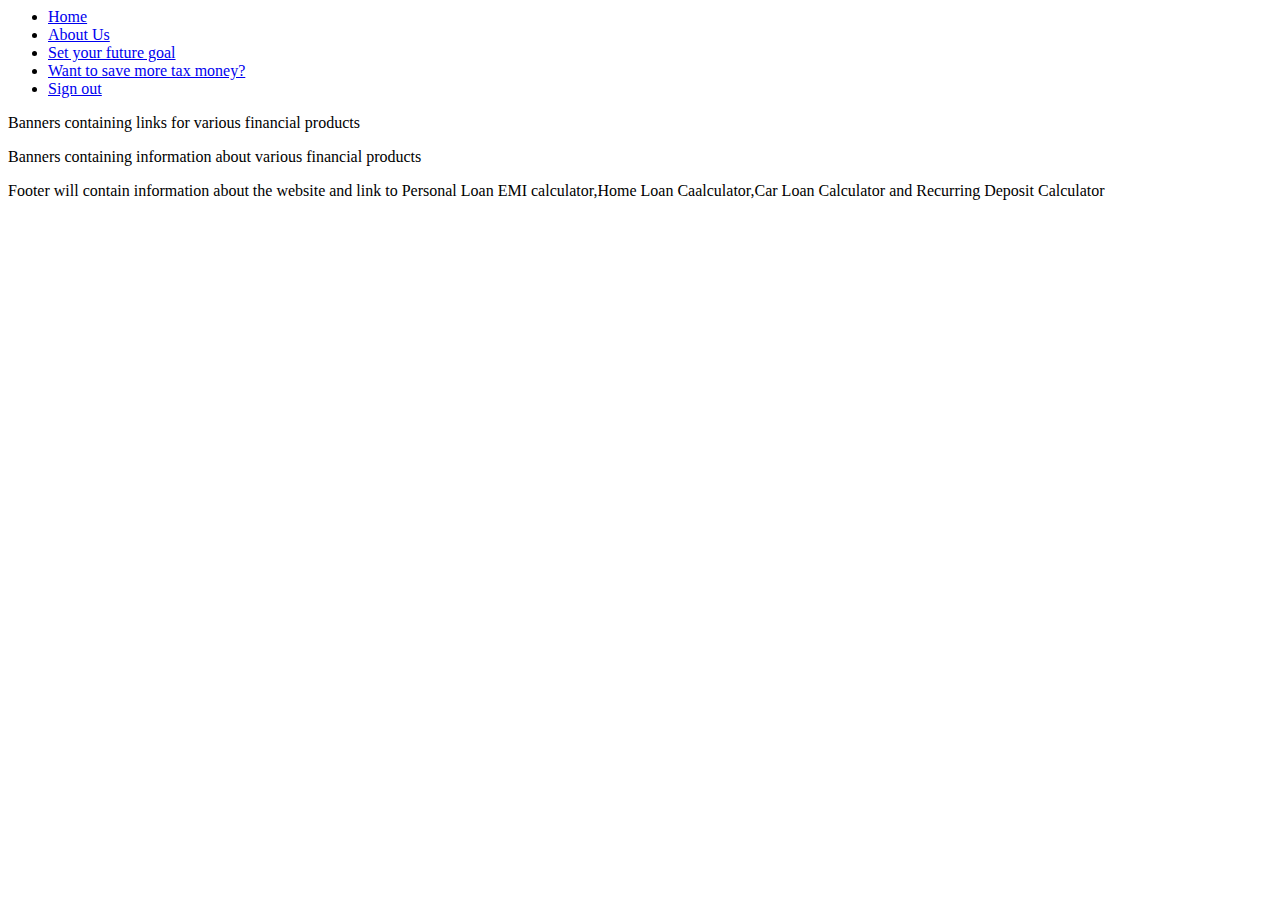
==== Prudent Financial Planner/home.html @ 88463020 "Add files via upload" ====
<html>
    <head>
        <title>
            Welcome [Username]
        </title>
    </head>

    <body>
        <div>
            <ul>
                <li><a href="#home">Home</a></li>
                <li><a href="#about">About Us</a></li>
                <li><a href="#future_goal">Set your future goal</a></li>
                <li><a href="#more_money">Want to save more tax money?</a></li>
                <li><a href="#signout">Sign out</a></li>
              </ul>
        </div>

        <div>
            <p>
                Banners containing links for various financial products
            </p>
        </div>

        <div>
            <p>
                Banners containing information about various financial products
            </p>
        </div>

        <footer>
            <p>
                Footer will contain information about the website and link to Personal Loan EMI calculator,Home Loan Caalculator,Car Loan Calculator and Recurring Deposit Calculator
            </p>
        </footer>
    </body>

</html>
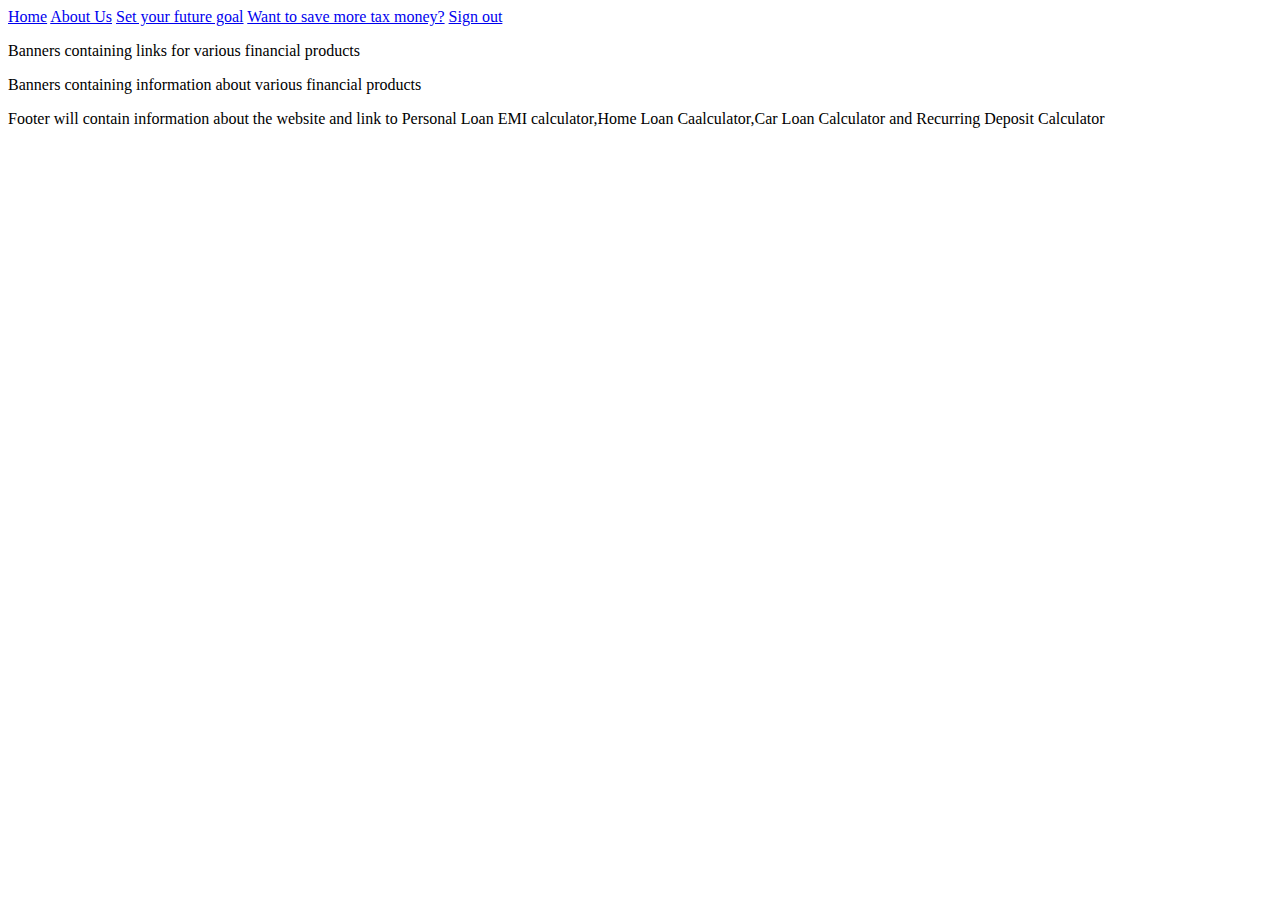
==== commit c2d9a8ae: "Add files via upload" ====
--- a/Prudent Financial Planner/home.html
+++ b/Prudent Financial Planner/home.html
@@ -1,19 +1,18 @@
 <html>
     <head>
+        <link rel="stylesheet" type="text/css" href="css/home_css.css">
         <title>
             Welcome [Username]
         </title>
     </head>
 
     <body>
-        <div>
-            <ul>
-                <li><a href="#home">Home</a></li>
-                <li><a href="#about">About Us</a></li>
-                <li><a href="#future_goal">Set your future goal</a></li>
-                <li><a href="#more_money">Want to save more tax money?</a></li>
-                <li><a href="#signout">Sign out</a></li>
-              </ul>
+        <div class="navbar">
+                <a href="#home">Home</a>
+                <a href="#about">About Us</a>
+                <a href="#future_goal">Set your future goal</a>
+                <a href="#more_money">Want to save more tax money?</a>
+                <a href="login.html">Sign out</a>
         </div>
 
         <div>
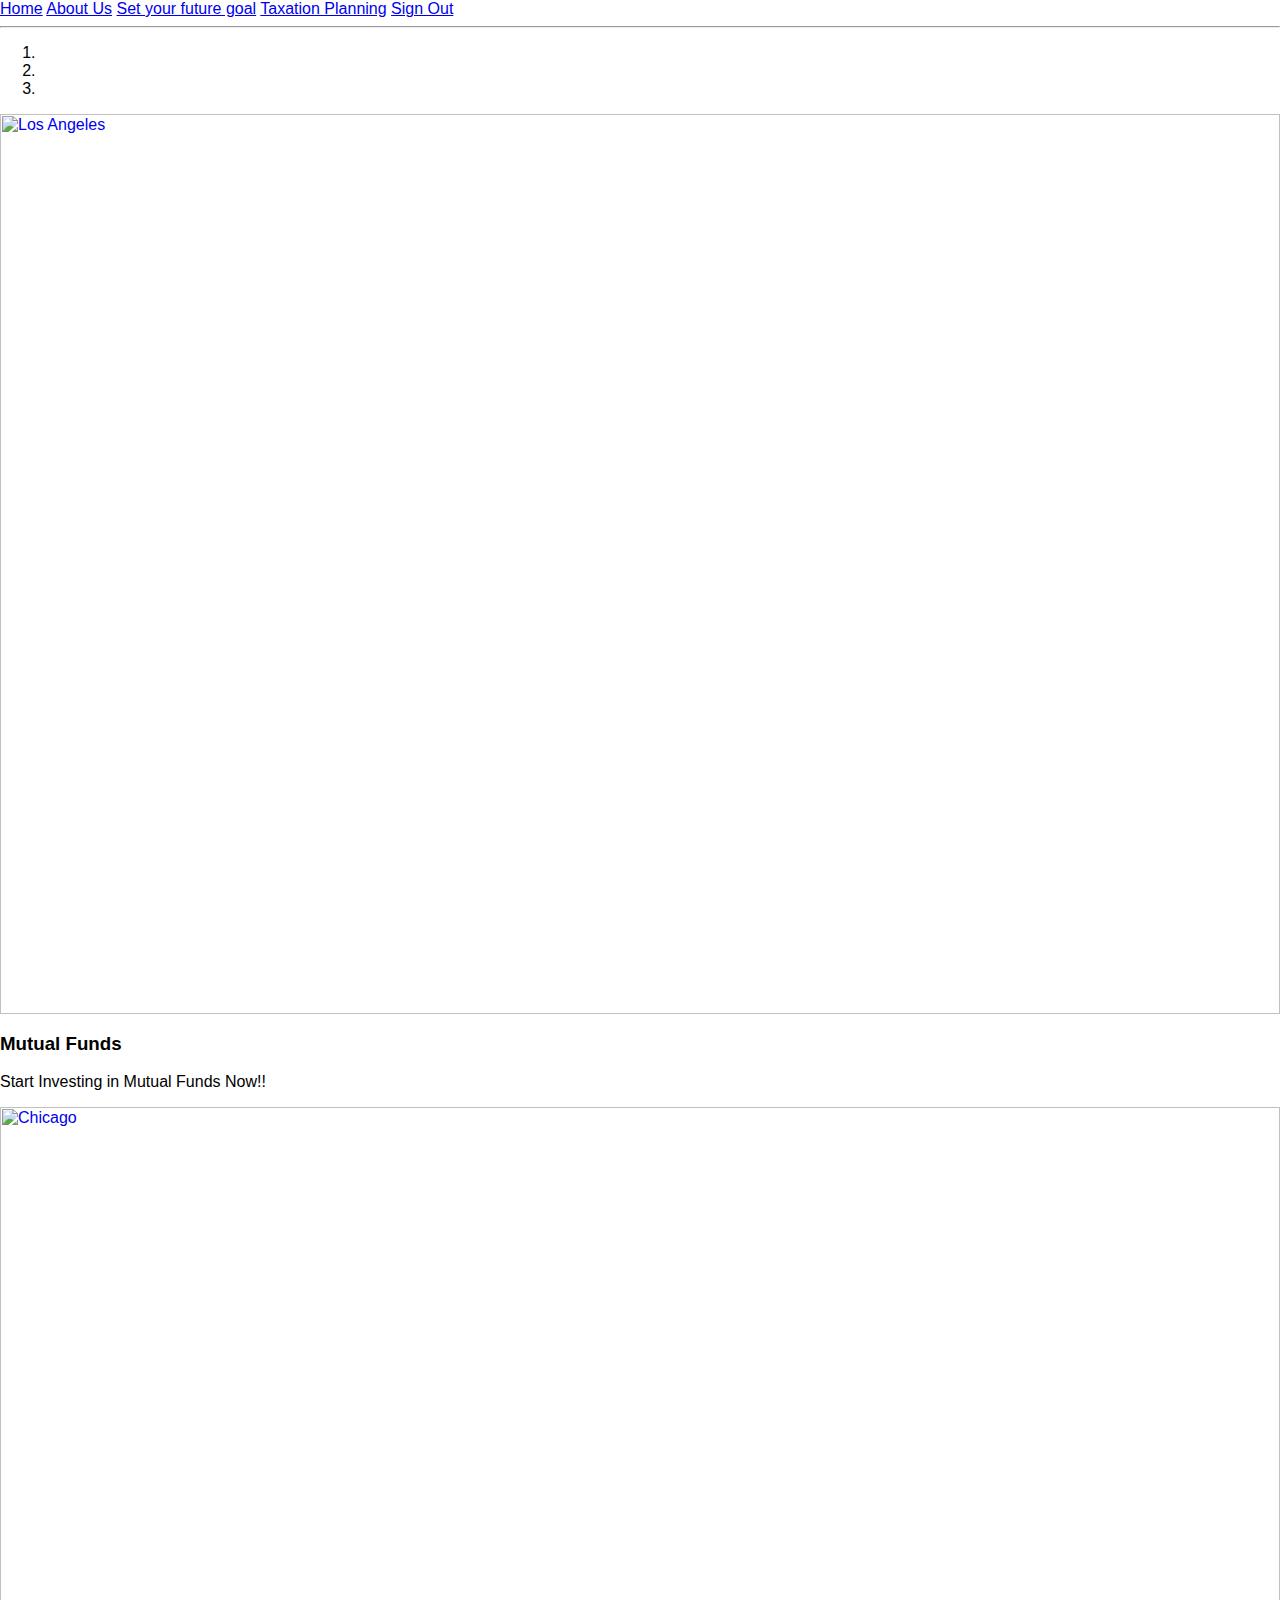
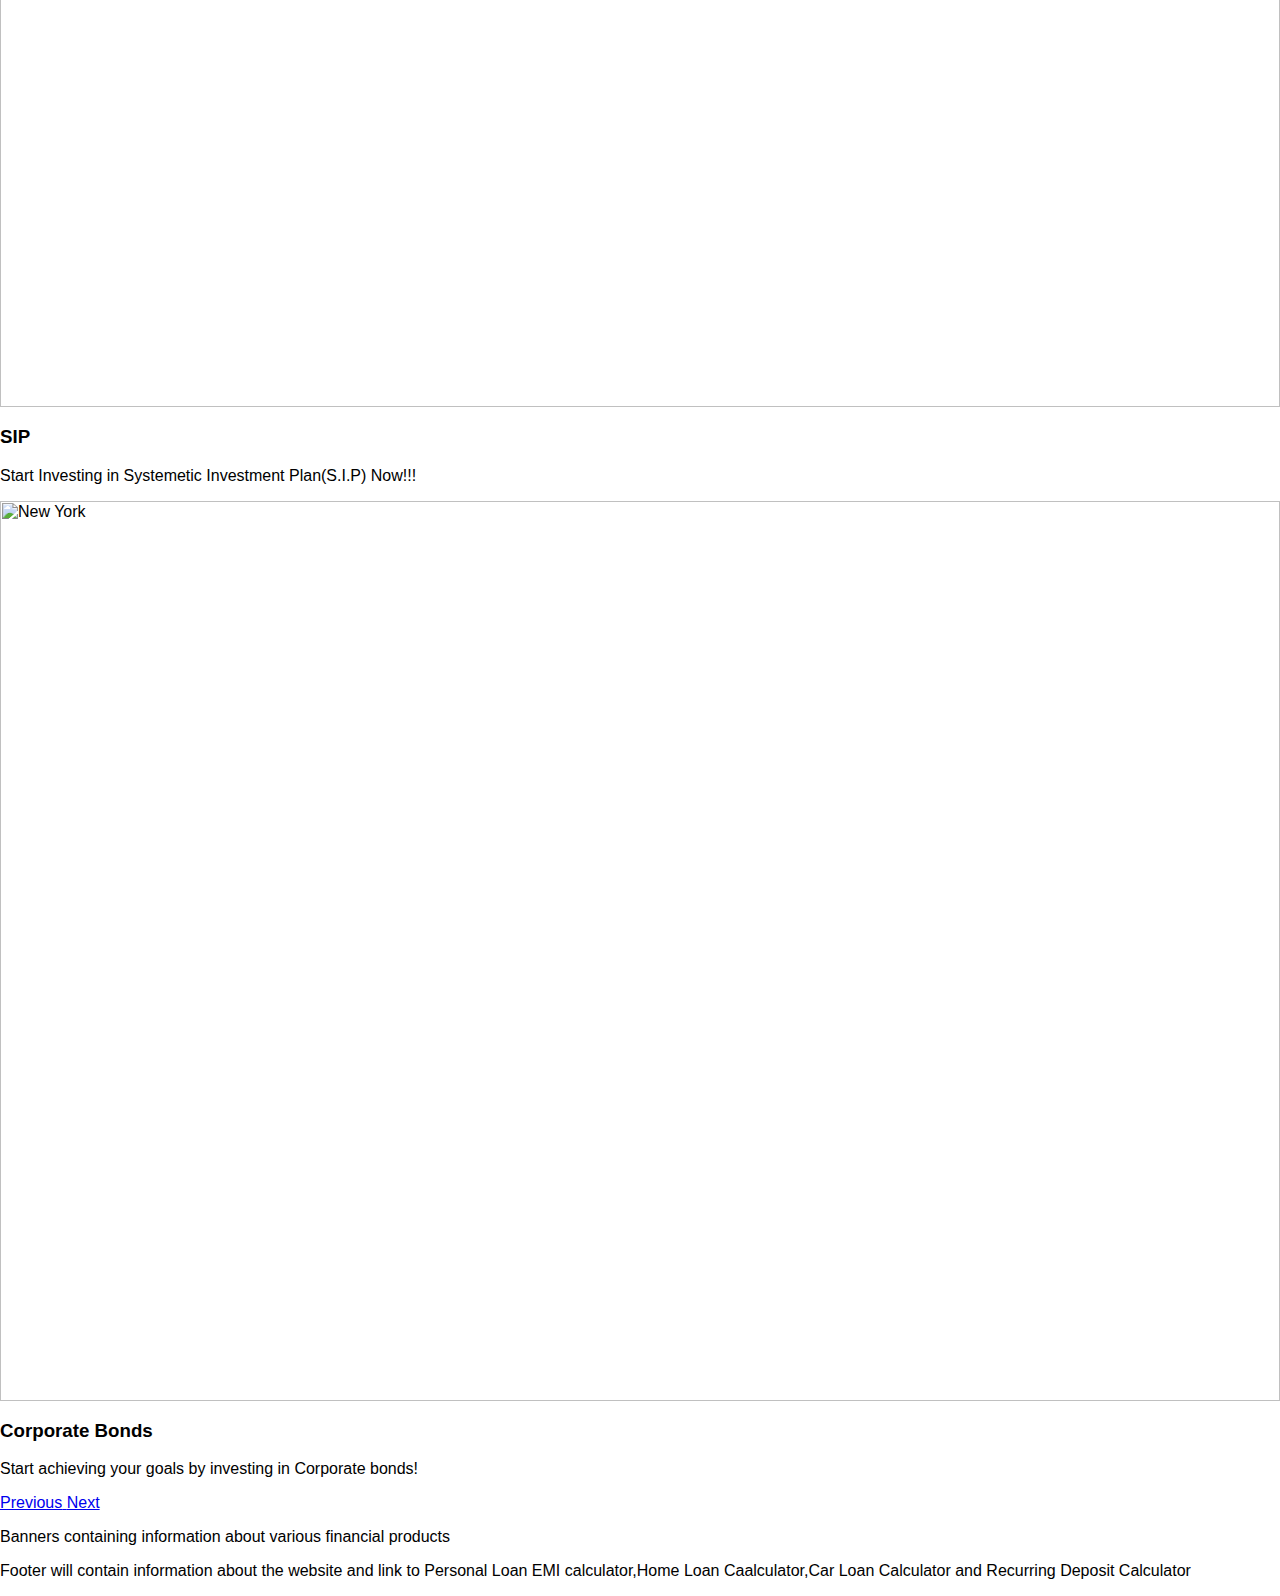
==== commit 049a9aaa: "Update home.html" ====
--- a/Prudent Financial Planner/home.html
+++ b/Prudent Financial Planner/home.html
@@ -1,25 +1,93 @@
 <html>
     <head>
         <link rel="stylesheet" type="text/css" href="css/home_css.css">
+        <link rel="stylesheet" href="Bootstrap/css/bootstrap.min.css">
+     
         <title>
             Welcome [Username]
         </title>
+        
+        <style>
+            .carousel-inner img {
+              width: 100%;
+              height: 100%;
+            }
+        </style>
     </head>
 
     <body>
-        <div class="navbar">
+      <script src="Bootstrap/js/jquery-3.5.1.js"></script>
+      <script src="Bootstrap/js/bootstrap.min.js"></script>
+        <!--<div class="navbar">
                 <a href="#home">Home</a>
                 <a href="#about">About Us</a>
                 <a href="#future_goal">Set your future goal</a>
                 <a href="#more_money">Want to save more tax money?</a>
                 <a href="login.html">Sign out</a>
+        </div>-->
+
+        <nav class="nav nav-pills">
+            <a class="nav-link active" href="#">Home</a>
+            <a class="nav-link" href="#">About Us</a>
+            <a class="nav-link" href="#">Set your future goal</a>
+            <a class="nav-link" href="#">Taxation Planning</a>
+            <a class="nav-link" href="#">Sign Out</a>
+        </nav>
+
+        <div class="mb-4">
+            <hr class="solid">
         </div>
 
-        <div>
-            <p>
-                Banners containing links for various financial products
-            </p>
-        </div>
+        <div id="slider" class="carousel slide" data-ride="carousel">
+            <ol class="carousel-indicators">
+              <li data-target="#slider" data-slide-to="0" class="active"></li>
+              <li data-target="#slider" data-slide-to="1"></li>
+              <li data-target="#slider" data-slide-to="2"></li>
+            </ol>
+
+            <div class="carousel-inner">
+
+              <div class="carousel-item active">
+                <a href="#">
+                  <img src="Images/mutual_fund.jpg" alt="Los Angeles" width="1100" height="500">
+                </a>
+                <div class="carousel-caption">
+                  <h3>Mutual Funds</h3>
+                  <p>Start Investing in Mutual Funds Now!!</p>
+                </div>   
+              </div>
+
+              <div class="carousel-item">
+                <a href="#">
+                  <img src="Images/sip_investment1.png" alt="Chicago" width="1100" height="500">
+                </a>
+                <div class="carousel-caption">
+                  <h3>SIP</h3>
+                  <p>Start Investing in Systemetic Investment Plan(S.I.P) Now!!!</p>
+                </div>   
+              </div>
+
+              <div class="carousel-item">
+                <a href="#"></a>
+                 <img src="Images/corporate_bond.jpg" alt="New York" width="1100" height="500">
+                </a>
+                <div class="carousel-caption">
+                  <h3>Corporate Bonds</h3>
+                  <p>Start achieving your goals by investing in Corporate bonds!</p>
+                </div>   
+              </div>
+
+            </div>
+
+            <a class="carousel-control-prev" href="#slider" role="button" data-slide="prev">
+                <span class="carousel-control-prev-icon" aria-hidden="true"></span>
+                <span class="sr-only">Previous</span>
+              </a>
+            <a class="carousel-control-next" href="#slider" role="button" data-slide="next">
+                <span class="carousel-control-next-icon" aria-hidden="true"></span>
+                <span class="sr-only">Next</span>
+              </a>
+          </div>
 
         <div>
             <p>
@@ -34,4 +102,4 @@
         </footer>
     </body>
 
-</html>+</html>
--- a/Prudent Financial Planner/css/home_css.css
+++ b/Prudent Financial Planner/css/home_css.css
@@ -0,0 +1,28 @@
+body {
+    margin: auto;
+    font-family: Arial, Helvetica, sans-serif;
+  }
+  
+  .navbar {
+    overflow: hidden;
+    background-color: #333;
+  }
+  
+  .navbar a {
+    float: left;
+    color: #f2f2f2;
+    text-align: center;
+    padding: 14px 16px;
+    text-decoration: none;
+    font-size: 17px;
+  }
+  
+  .navbar a:hover {
+    background-color: #ddd;
+    color: black;
+  }
+  
+  .navbar a:active {
+    background-color: #4CAF50;
+    color: blue;
+  }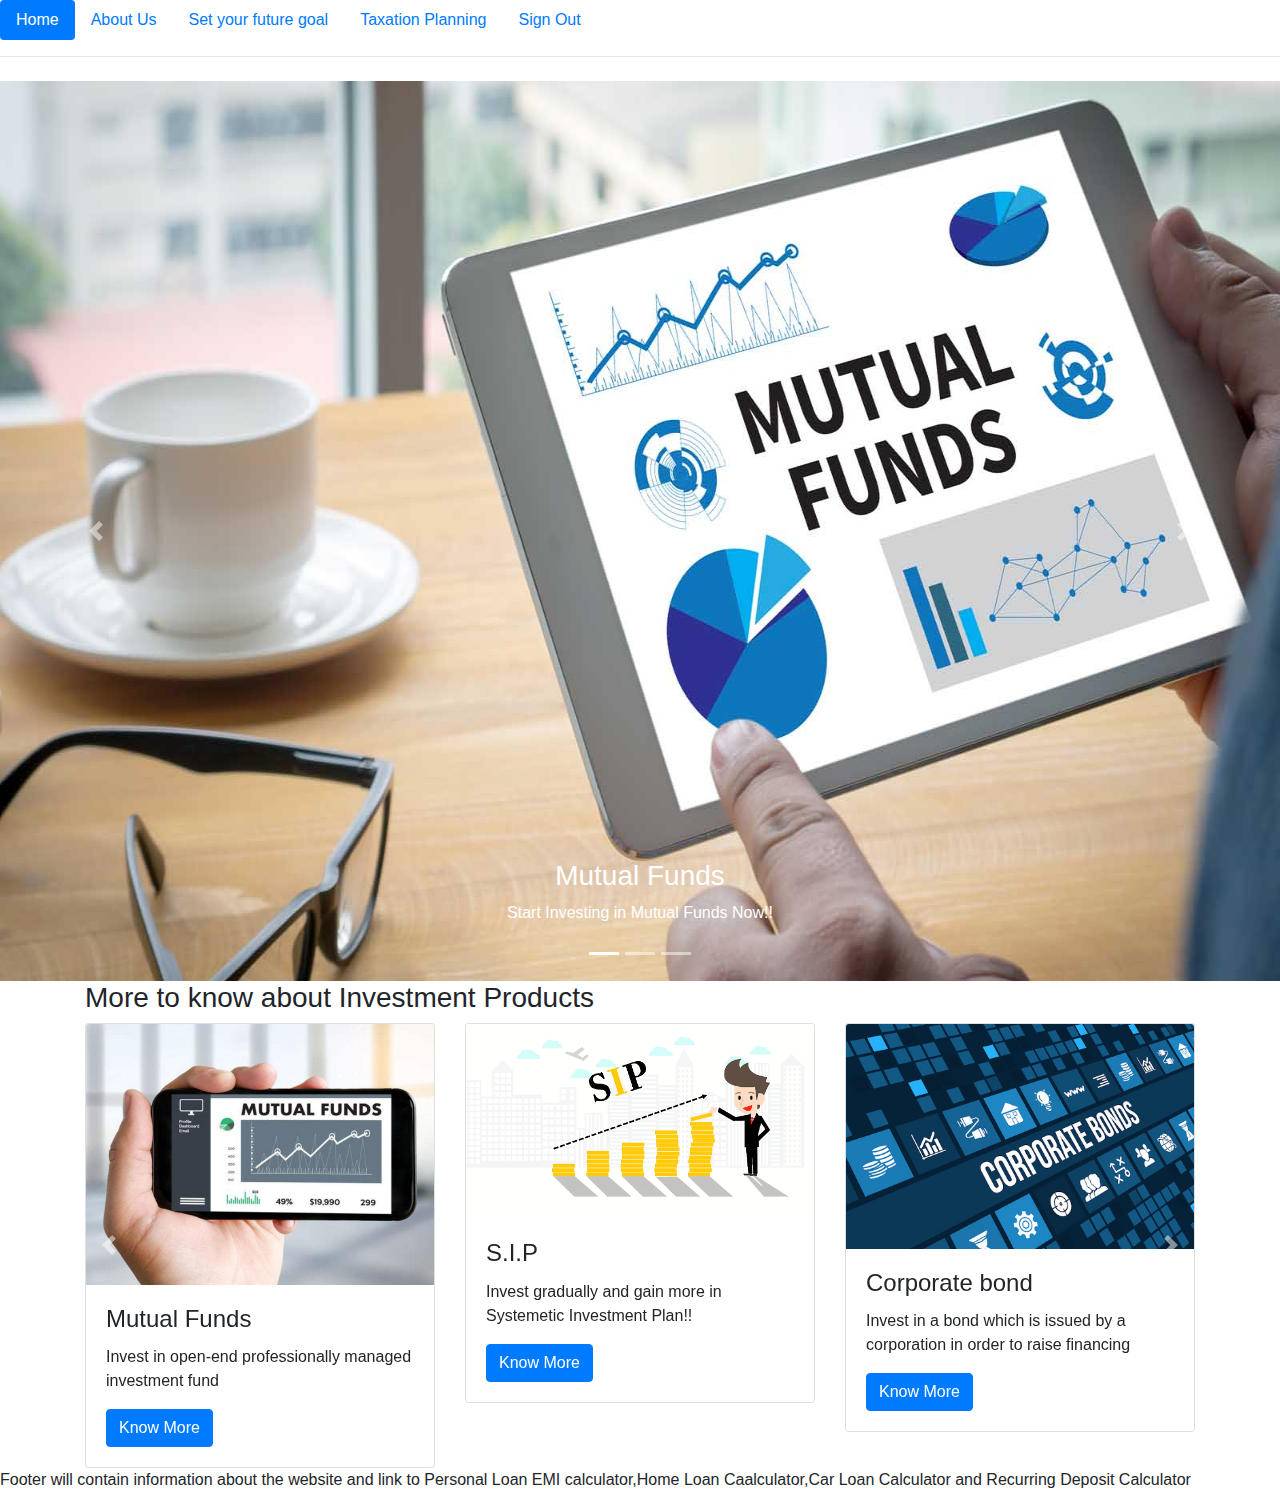
==== commit c485645f: "Update home.html" ====
--- a/Prudent Financial Planner/home.html
+++ b/Prudent Financial Planner/home.html
@@ -1,105 +1,196 @@
-<html>
-    <head>
-        <link rel="stylesheet" type="text/css" href="css/home_css.css">
-        <link rel="stylesheet" href="Bootstrap/css/bootstrap.min.css">
-     
-        <title>
-            Welcome [Username]
-        </title>
-        
-        <style>
-            .carousel-inner img {
-              width: 100%;
-              height: 100%;
-            }
-        </style>
-    </head>
+  <html>
+      <head>
+          <link rel="stylesheet" type="text/css" href="css/home_css.css">
+          <link rel="stylesheet" href="Bootstrap/css/bootstrap.min.css">
+      
+          <title>
+              Welcome [Username]
+          </title>
+          
+          <style>
+              .carousel-inner img {
+                width: 100%;
+                height: 100%;
+              }
+          </style>
+      </head>
 
-    <body>
-      <script src="Bootstrap/js/jquery-3.5.1.js"></script>
-      <script src="Bootstrap/js/bootstrap.min.js"></script>
-        <!--<div class="navbar">
-                <a href="#home">Home</a>
-                <a href="#about">About Us</a>
-                <a href="#future_goal">Set your future goal</a>
-                <a href="#more_money">Want to save more tax money?</a>
-                <a href="login.html">Sign out</a>
-        </div>-->
+      <body>
+        <script src="Bootstrap/js/jquery-3.5.1.js"></script>
+        <script src="Bootstrap/js/bootstrap.min.js"></script>
 
-        <nav class="nav nav-pills">
-            <a class="nav-link active" href="#">Home</a>
-            <a class="nav-link" href="#">About Us</a>
-            <a class="nav-link" href="#">Set your future goal</a>
-            <a class="nav-link" href="#">Taxation Planning</a>
-            <a class="nav-link" href="#">Sign Out</a>
-        </nav>
+          <nav class="nav nav-pills">
+              <a class="nav-link active" href="#">Home</a>
+              <a class="nav-link" href="#">About Us</a>
+              <a class="nav-link" href="#">Set your future goal</a>
+              <a class="nav-link" href="#">Taxation Planning</a>
+              <a class="nav-link" href="#">Sign Out</a>
+          </nav>
 
-        <div class="mb-4">
-            <hr class="solid">
-        </div>
+          <div class="mb-4">
+              <hr class="solid">
+          </div>
 
-        <div id="slider" class="carousel slide" data-ride="carousel">
-            <ol class="carousel-indicators">
-              <li data-target="#slider" data-slide-to="0" class="active"></li>
-              <li data-target="#slider" data-slide-to="1"></li>
-              <li data-target="#slider" data-slide-to="2"></li>
-            </ol>
+          <div id="slider" class="carousel slide" data-ride="carousel">
+              <ol class="carousel-indicators">
+                <li data-target="#slider" data-slide-to="0" class="active"></li>
+                <li data-target="#slider" data-slide-to="1"></li>
+                <li data-target="#slider" data-slide-to="2"></li>
+              </ol>
 
-            <div class="carousel-inner">
+              <div class="carousel-inner">
 
-              <div class="carousel-item active">
-                <a href="#">
-                  <img src="Images/mutual_fund.jpg" alt="Los Angeles" width="1100" height="500">
-                </a>
-                <div class="carousel-caption">
-                  <h3>Mutual Funds</h3>
-                  <p>Start Investing in Mutual Funds Now!!</p>
-                </div>   
+                <div class="carousel-item active">
+                  <a href="#">
+                    <img src="Images/mutual_fund.jpg" alt="Mutual Fund" width="1100" height="500">
+                  </a>
+                  <div class="carousel-caption">
+                    <h3>Mutual Funds</h3>
+                    <p>Start Investing in Mutual Funds Now!!</p>
+                  </div>   
+                </div>
+
+                <div class="carousel-item">
+                  <a href="#">
+                    <img src="Images/sip_investment1.png" alt="SIP" width="1100" height="500">
+                  </a>
+                  <div class="carousel-caption">
+                    <h3>SIP</h3>
+                    <p>Start Investing in Systemetic Investment Plan(S.I.P) Now!!!</p>
+                  </div>   
+                </div>
+
+                <div class="carousel-item">
+                  <a href="#">
+                    <img src="Images/corporate_bond.jpg" alt="Corporate Bond" width="1100" height="500">
+                  </a>
+                  <div class="carousel-caption">
+                    <h3>Corporate Bonds</h3>
+                    <p>Start achieving your goals by investing in Corporate bonds!</p>
+                  </div>   
+                </div>
+
               </div>
 
-              <div class="carousel-item">
-                <a href="#">
-                  <img src="Images/sip_investment1.png" alt="Chicago" width="1100" height="500">
+              <a class="carousel-control-prev" href="#slider" role="button" data-slide="prev">
+                  <span class="carousel-control-prev-icon" aria-hidden="true"></span>
+              
                 </a>
-                <div class="carousel-caption">
-                  <h3>SIP</h3>
-                  <p>Start Investing in Systemetic Investment Plan(S.I.P) Now!!!</p>
-                </div>   
-              </div>
-
-              <div class="carousel-item">
-                <a href="#"></a>
-                 <img src="Images/corporate_bond.jpg" alt="New York" width="1100" height="500">
+              <a class="carousel-control-next" href="#slider" role="button" data-slide="next">
+                  <span class="carousel-control-next-icon" aria-hidden="true"></span>
+                  
                 </a>
-                <div class="carousel-caption">
-                  <h3>Corporate Bonds</h3>
-                  <p>Start achieving your goals by investing in Corporate bonds!</p>
-                </div>   
-              </div>
-
             </div>
 
-            <a class="carousel-control-prev" href="#slider" role="button" data-slide="prev">
-                <span class="carousel-control-prev-icon" aria-hidden="true"></span>
-                <span class="sr-only">Previous</span>
-              </a>
-            <a class="carousel-control-next" href="#slider" role="button" data-slide="next">
-                <span class="carousel-control-next-icon" aria-hidden="true"></span>
-                <span class="sr-only">Next</span>
-              </a>
+          <div class="container heading" >
+              <h3 class="heading"> More to know about Investment Products</h3>
           </div>
 
-        <div>
-            <p>
-                Banners containing information about various financial products
-            </p>
-        </div>
+          <div class="container-fluid">
+            <div class="row">
+              <div class="col-sm-12">
+                <div id="info_slider" class="carousel slide" data-ride="carousel">
+                  
+                  <div class="carousel-inner">
+                    <div class="carousel-item active">
+                      <div class="container">
+                        <div class="row">
+                          <div class="col-sm-12 col-lg-4">
+                            <div class="card" style="width: auto;">
+                                <img src="Images/mutual_fund1.jpg" class="card-img-top">
+                                <div class="card-body">
+                                  <h4 class="card-title">Mutual Funds</h4>
+                                  <p class="card-text">Invest in open-end professionally managed investment fund</p>
+                                  <button type="button" class="btn btn-primary">Know More</button>
+                                </div>
+                            </div>
+                          </div>
 
-        <footer>
-            <p>
-                Footer will contain information about the website and link to Personal Loan EMI calculator,Home Loan Caalculator,Car Loan Calculator and Recurring Deposit Calculator
-            </p>
-        </footer>
-    </body>
+                          <div class="col-sm-12 col-lg-4">
+                            <div class="card" style="width: auto;margin: auto;">
+                                <img src="Images/sip_investment.jpg" class="card-img-top" >
+                                <div class="card-body">
+                                  <h4 class="card-title">S.I.P</h4>
+                                  <p class="card-text">Invest gradually and gain more in Systemetic Investment Plan!!</p>
+                                  <button type="button" class="btn btn-primary">Know More</button>
+                                </div>
+                            </div>
+                          </div>
 
-</html>
+                          <div class="col-sm-12 col-lg-4">
+                            <div class="card" style="width: auto;">
+                                <img src="Images/corporate_bond.jpg" class="card-img-top">
+                                <div class="card-body">
+                                  <h4 class="card-title">Corporate bond</h4>
+                                  <p class="card-text">Invest in a bond which is issued by a corporation in order to raise financing</p>
+                                  <button type="button" class="btn btn-primary">Know More</button>
+                                </div>
+                            </div>
+                          </div>
+
+                        </div>
+                      </div>
+                    </div>
+
+                    <div class="carousel-item">
+                      <div class="container">
+                        <div class="row">
+                          <div class="col-sm-12 col-lg-4">
+                            <div class="card" style="width: auto;margin: auto;">
+                                <img src="Images/finanace_bg.jpg" class="card-img-top">
+                                <div class="card-body">
+                                  <h4 class="card-title">Mutual Funds</h4>
+                                  <p class="card-text">Invest in open-end professionally managed investment fund</p>
+                                  <button type="button" class="btn btn-primary">Know More</button>
+                                </div>
+                            </div>
+                          </div>
+
+                          <div class="col-sm-12 col-lg-4">
+                            <div class="card" style="width: auto;">
+                                <img src="Images/finanace_bg.jpg" class="card-img-top" >
+                                <div class="card-body">
+                                  <h4 class="card-title">S.I.P</h4>
+                                  <p class="card-text">Invest gradually and gain more in Systemetic Investment Plan!!</p>
+                                  <button type="button" class="btn btn-primary">Know More</button>
+                                </div>
+                            </div>
+                          </div>
+
+                          <div class="col-sm-12 col-lg-4">
+                            <div class="card" style="width: auto;">
+                                <img src="Images/finanace_bg.jpg" class="card-img-top">
+                                <div class="card-body">
+                                  <h4 class="card-title">Corporate bond</h4>
+                                  <p class="card-text">Invest in a bond which is issued by a corporation in order to raise financing</p>
+                                  <button type="button" class="btn btn-primary">Know More</button>
+                                </div>
+                            </div>
+                          </div>
+
+                        </div>
+                      </div>
+                    </div>
+
+                  </div>
+                   
+                  <a href="#info_slider" class="carousel-control-prev" data-slide="prev">
+                    <span class="carousel-control-prev-icon prev"></span>
+                  </a>
+                  <a href="#info_slider" class="carousel-control-next" data-slide="next">
+                    <span class="carousel-control-next-icon next"></span>
+                  </a>
+
+                </div>
+              </div>
+            </div>
+          </div>
+
+          <footer>
+              <p>
+                  Footer will contain information about the website and link to Personal Loan EMI calculator,Home Loan Caalculator,Car Loan Calculator and Recurring Deposit Calculator
+              </p>
+          </footer>
+      </body>
+
+  </html>
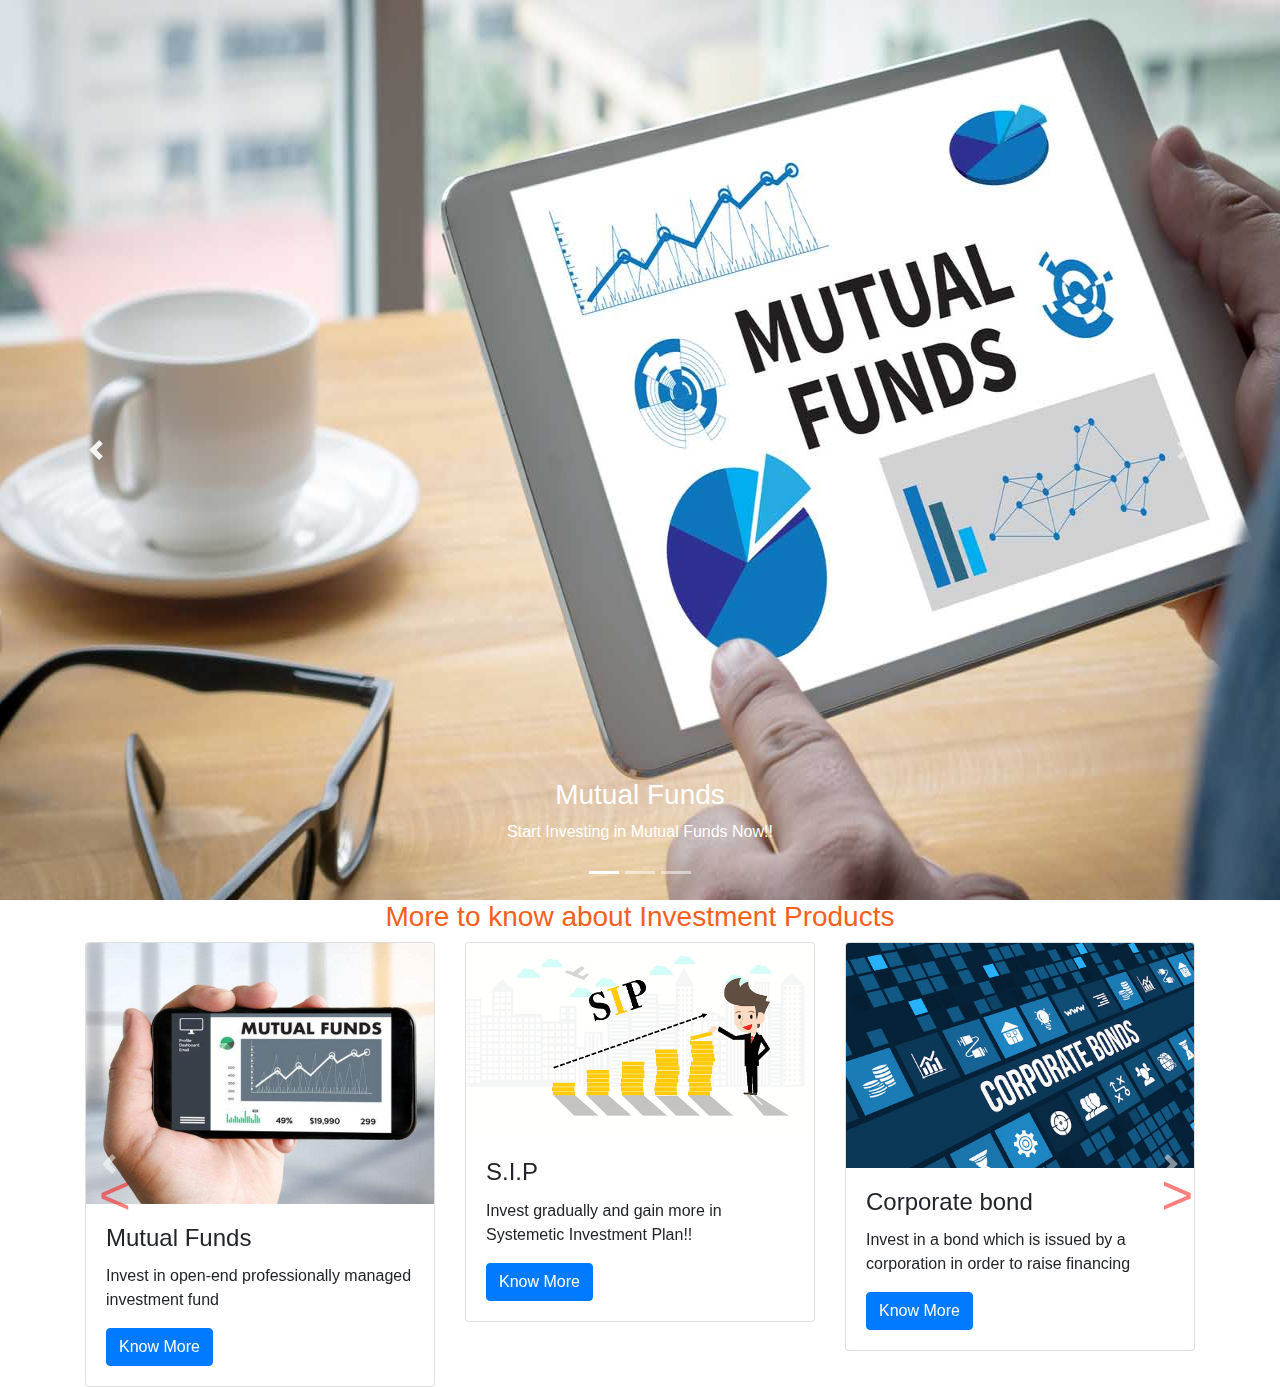
==== commit 096ef1a7: "Update home.html" ====
--- a/Prudent Financial Planner/home.html
+++ b/Prudent Financial Planner/home.html
@@ -1,35 +1,39 @@
   <html>
       <head>
           <link rel="stylesheet" type="text/css" href="css/home_css.css">
-          <link rel="stylesheet" href="Bootstrap/css/bootstrap.min.css">
-      
+          <link rel="stylesheet" type="text/css" href="Bootstrap/css/bootstrap.min.css">
+          <script src="https://ajax.googleapis.com/ajax/libs/jquery/1.9.1/jquery.min.js"></script>
+
           <title>
-              Welcome [Username]
-          </title>
-          
+            Welcome [Username]
+          </title>        
           <style>
               .carousel-inner img {
                 width: 100%;
                 height: 100%;
               }
           </style>
+
+          <script type="text/javascript">
+            /*$(document).ready(function() { 
+              $("#nav_bar").load("navbar.html");
+            });*/
+
+            function load_data() {
+              document.getElementById("nav_bar").innerHTML = '<object class="obj" type="text/html" data="navbar.html"></object>';
+              document.getElementById("footer_div").innerHTML = '<object class="obj1" type="text/html" data="footer.html"></object>';
+            }
+          </script>
       </head>
 
-      <body>
-        <script src="Bootstrap/js/jquery-3.5.1.js"></script>
-        <script src="Bootstrap/js/bootstrap.min.js"></script>
-
-          <nav class="nav nav-pills">
-              <a class="nav-link active" href="#">Home</a>
-              <a class="nav-link" href="#">About Us</a>
-              <a class="nav-link" href="#">Set your future goal</a>
-              <a class="nav-link" href="#">Taxation Planning</a>
-              <a class="nav-link" href="#">Sign Out</a>
-          </nav>
-
-          <div class="mb-4">
+      <body onload="load_data()">
+        <div id="nav_bar">
+      
+        </div>
+
+          <!--<div class="mb-4">
               <hr class="solid">
-          </div>
+          </div>-->
 
           <div id="slider" class="carousel slide" data-ride="carousel">
               <ol class="carousel-indicators">
@@ -136,33 +140,33 @@
                       <div class="container">
                         <div class="row">
                           <div class="col-sm-12 col-lg-4">
-                            <div class="card" style="width: auto;margin: auto;">
-                                <img src="Images/finanace_bg.jpg" class="card-img-top">
-                                <div class="card-body">
-                                  <h4 class="card-title">Mutual Funds</h4>
-                                  <p class="card-text">Invest in open-end professionally managed investment fund</p>
-                                  <button type="button" class="btn btn-primary">Know More</button>
-                                </div>
-                            </div>
-                          </div>
-
-                          <div class="col-sm-12 col-lg-4">
-                            <div class="card" style="width: auto;">
-                                <img src="Images/finanace_bg.jpg" class="card-img-top" >
-                                <div class="card-body">
-                                  <h4 class="card-title">S.I.P</h4>
-                                  <p class="card-text">Invest gradually and gain more in Systemetic Investment Plan!!</p>
-                                  <button type="button" class="btn btn-primary">Know More</button>
-                                </div>
-                            </div>
-                          </div>
-
-                          <div class="col-sm-12 col-lg-4">
-                            <div class="card" style="width: auto;">
-                                <img src="Images/finanace_bg.jpg" class="card-img-top">
-                                <div class="card-body">
-                                  <h4 class="card-title">Corporate bond</h4>
-                                  <p class="card-text">Invest in a bond which is issued by a corporation in order to raise financing</p>
+                            <div class="card" style="width: auto;margin: auto;height: auto;">
+                                <img src="Images/cfd.jpg" class="card-img-top">
+                                <div class="card-body">
+                                  <h4 class="card-title">Company Fixed Diposit</h4>
+                                  <p class="card-text">Invest in Fixed Deposits which are saving cum investment tools and offered by Financial and Non-Banking financial companies (NBFCs).</p>
+                                  <button type="button" class="btn btn-primary">Know More</button>
+                                </div>
+                            </div>
+                          </div>
+
+                          <div class="col-sm-12 col-lg-4">
+                            <div class="card" style="width: auto;">
+                                <img src="Images/cgb.jpg" class="card-img-top" >
+                                <div class="card-body">
+                                  <h4 class="card-title">Capital Gain Bonds</h4>
+                                  <p class="card-text">Invest in the another type of bonds in which bonds are specifically for investors earning long-term capital gains and would like tax exemption on these gains.</p>
+                                  <button type="button" class="btn btn-primary">Know More</button>
+                                </div>
+                            </div>
+                          </div>
+
+                          <div class="col-sm-12 col-lg-4">
+                            <div class="card" style="width: auto;">
+                                <img src="Images/sgb.png" class="card-img-top">
+                                <div class="card-body">
+                                  <h5 class="card-title">Sovereign Gold Bond (SGB) </h5>
+                                  <p class="card-text">Invest in SGBs(Digital Gold!!) scheme, which are government securities denominated in grams of gold and substituting for holding physical gold.</p>
                                   <button type="button" class="btn btn-primary">Know More</button>
                                 </div>
                             </div>
@@ -186,11 +190,19 @@
             </div>
           </div>
 
-          <footer>
+          <!--<footer>
               <p>
                   Footer will contain information about the website and link to Personal Loan EMI calculator,Home Loan Caalculator,Car Loan Calculator and Recurring Deposit Calculator
               </p>
-          </footer>
+          </footer>-->
+
+          <div id="footer_div">
+
+          </div>
+
+            
+          <script src="Bootstrap/js/jquery-3.5.1.js"></script>
+          <script src="Bootstrap/js/bootstrap.min.js"></script>
       </body>
 
   </html>
--- a/Prudent Financial Planner/css/home_css.css
+++ b/Prudent Financial Planner/css/home_css.css
@@ -1,28 +1,64 @@
 body {
     margin: auto;
     font-family: Arial, Helvetica, sans-serif;
-  }
+}
   
-  .navbar {
-    overflow: hidden;
-    background-color: #333;
-  }
+.navbar {
+  overflow: hidden;
+  background-color: #333;
+}
+ 
+.obj {
+  width: 100%;
+  height: 10%;
+}
+
+.obj1 {
+  width: 100%;
+  height: 50%;
+}
+
+.navbar a {
+  float: left;
+  color: #f2f2f2;
+  text-align: center;
+  padding: 14px 16px;
+  text-decoration: none;
+  font-size: 17px;
+}
   
-  .navbar a {
-    float: left;
-    color: #f2f2f2;
-    text-align: center;
-    padding: 14px 16px;
-    text-decoration: none;
-    font-size: 17px;
-  }
+.navbar a:hover {
+  background-color: #ddd;
+  color: black;
+}
   
-  .navbar a:hover {
-    background-color: #ddd;
-    color: black;
-  }
-  
-  .navbar a:active {
-    background-color: #4CAF50;
-    color: blue;
-  }+.navbar a:active {
+  background-color: #4CAF50;
+  color: blue;
+}
+
+hr.solid {
+  border-top: 15px solid #50B6FF; 
+}
+
+div.heading {
+  margin: 0 auto;
+  text-align: center;
+}
+
+h3.heading {
+  color: #F36020;  
+}
+
+span.next:after
+{
+  content: '>';
+  font-size: 55px;
+  color: red;
+}
+
+span.prev:after {
+  content: '<';
+  font-size: 55px;
+  color: red;
+}
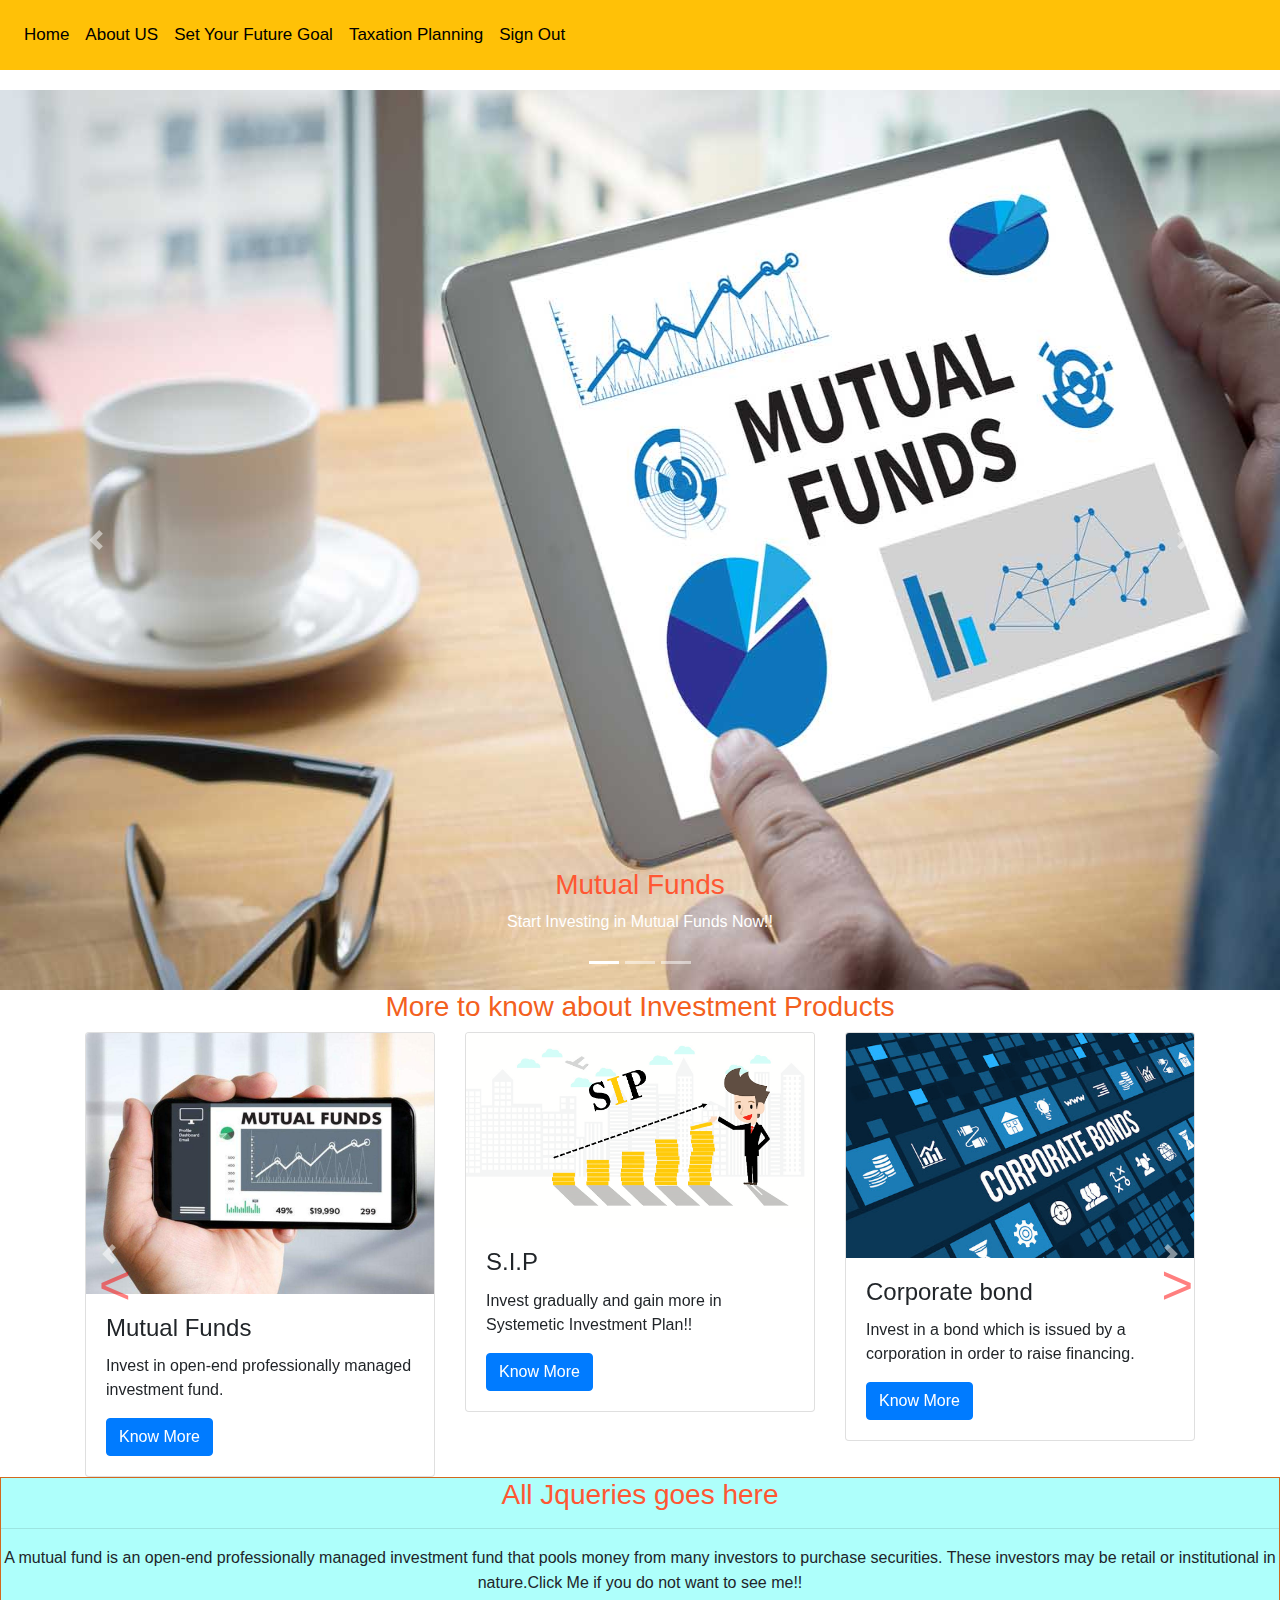
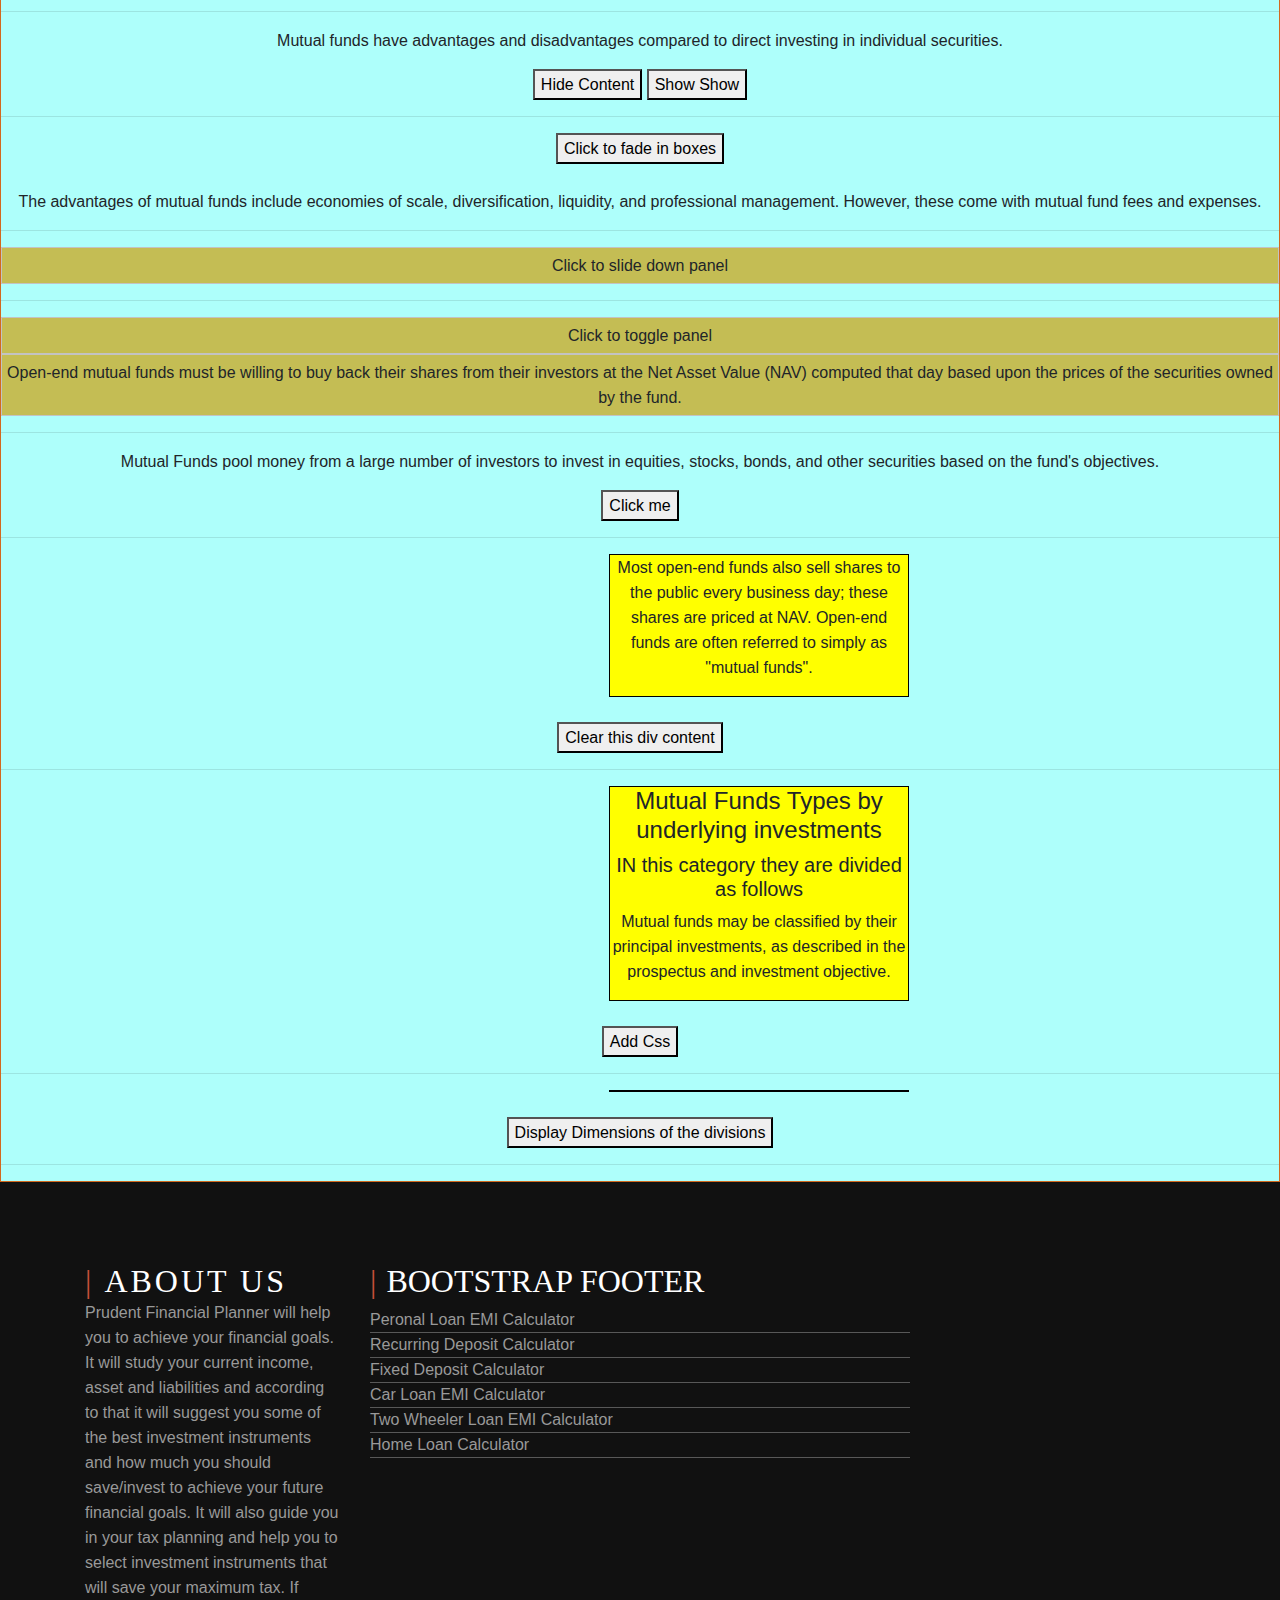
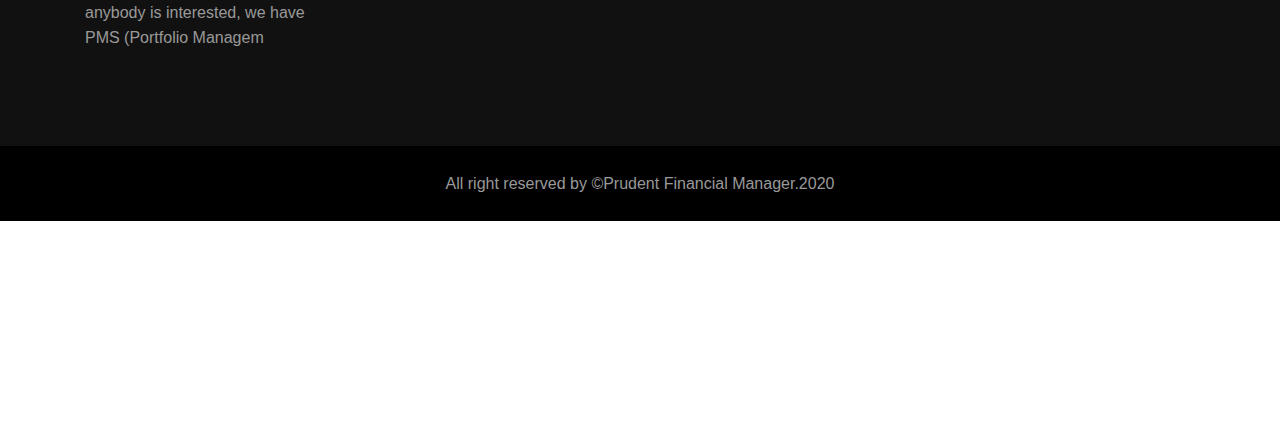
==== commit 2bd58bd0: "Update home.html" ====
--- a/Prudent Financial Planner/home.html
+++ b/Prudent Financial Planner/home.html
@@ -2,22 +2,147 @@
       <head>
           <link rel="stylesheet" type="text/css" href="css/home_css.css">
           <link rel="stylesheet" type="text/css" href="Bootstrap/css/bootstrap.min.css">
-          <script src="https://ajax.googleapis.com/ajax/libs/jquery/1.9.1/jquery.min.js"></script>
+          <script src="Bootstrap/js/jquery-3.5.1.js"></script>
+          <!--<script src="https://ajax.googleapis.com/ajax/libs/jquery/1.9.1/jquery.min.js"></script>-->
 
           <title>
             Welcome [Username]
           </title>        
           <style>
-              .carousel-inner img {
-                width: 100%;
-                height: 100%;
-              }
+            #panel, #flip {
+              padding: 5px;
+              text-align: center;
+              background-color: #c4bd54;
+              border: solid 1px #c3c3c3;
+            }
+            #panel1, #flip1 {
+              padding: 5px;
+              text-align: center;
+              background-color: #c4bd54;
+              border: solid 1px #c3c3c3;
+            }
+            .carousel-inner img {
+              width: 100%;
+              height: 100%;
+            }
+
+            .jquery {
+              border: 1px solid chocolate;
+              height: auto;
+              text-align: center;
+              line-height: 25px;
+              background-color: #AEFFFB;
+            }
+
+            #div2 {
+              height:auto;
+              width:300px;
+              border:1px solid black;
+              background-color:yellow;
+              margin-left: 38em;
+            }
+            #div3 {
+              height:auto;
+              width:300px;
+              border:1px solid black;
+              background-color:yellow;
+              margin-left: 38em;
+            }
+            #div4 {
+              height:auto;
+              width:300px;
+              border:1px solid black;
+              background-color:yellow;
+              margin-left: 38em;
+            }
+            hr {
+              width: 100%;
+              color: chartreuse;
+            }
+            h3 {
+              color: #FF5733;
+            }
+            .important {
+              font-weight: bold;
+              font-family: 'Times New Roman', Times, serif;
+              font-style: italic;
+            }
+
+            .colors {
+              color: blue;
+              background-color: azure;
+            }
+
           </style>
 
           <script type="text/javascript">
             /*$(document).ready(function() { 
               $("#nav_bar").load("navbar.html");
             });*/
+
+            $(document).ready(function(){
+              $("p").click(function(){
+                $(this).hide();
+              });
+            });
+
+            $(document).ready(function(){
+              $("#hide").click(function(){
+               $("#para").hide();
+              });
+              $("#show").click(function(){
+               $("#para").show();
+              });
+            });
+
+            $(document).ready(function(){
+             $("#button").click(function(){
+                $("#para1").fadeToggle("slow");
+              });
+            });
+
+            $(document).ready(function(){
+              $("#panel").hide();
+              $("#flip").click(function(){
+                $("#panel").slideDown("slow");
+              });
+            });
+
+            $(document).ready(function(){
+              $("#flip1").click(function(){
+                $("#panel1").slideUp();
+              });
+            });
+
+            $(document).ready(function(){
+              $("#btn").click(function(){
+                $("#para2").css("color", "#FF5733")
+                .slideUp(3000)
+                .slideDown(3000);
+             });
+            });
+
+            $(document).ready(function(){
+              $("#btn1").click(function(){
+                $("#div2").empty();
+              });
+            });
+
+            $(document).ready(function(){
+              $("#btn2").click(function(){
+               $("#head1, #head2, #para3").addClass("colors");
+               $("#div3").addClass("important");
+              });
+            });
+
+            $(document).ready(function(){
+              $("#btn3").click(function(){
+                var txt = "";
+                txt += "Width of div named 'jquery' is : " + $("#jquery").width() + "</br>";
+                txt += "Height of div named 'jquery' is : " + $("#jquery").height();
+                $("#div4").html(txt);
+              });
+            });
 
             function load_data() {
               document.getElementById("nav_bar").innerHTML = '<object class="obj" type="text/html" data="navbar.html"></object>';
@@ -104,7 +229,7 @@
                                 <img src="Images/mutual_fund1.jpg" class="card-img-top">
                                 <div class="card-body">
                                   <h4 class="card-title">Mutual Funds</h4>
-                                  <p class="card-text">Invest in open-end professionally managed investment fund</p>
+                                  <p class="card-text">Invest in open-end professionally managed investment fund.</p>
                                   <button type="button" class="btn btn-primary">Know More</button>
                                 </div>
                             </div>
@@ -126,7 +251,7 @@
                                 <img src="Images/corporate_bond.jpg" class="card-img-top">
                                 <div class="card-body">
                                   <h4 class="card-title">Corporate bond</h4>
-                                  <p class="card-text">Invest in a bond which is issued by a corporation in order to raise financing</p>
+                                  <p class="card-text">Invest in a bond which is issued by a corporation in order to raise financing.</p>
                                   <button type="button" class="btn btn-primary">Know More</button>
                                 </div>
                             </div>
@@ -190,18 +315,94 @@
             </div>
           </div>
 
-          <!--<footer>
+          <div class="jquery" id="jquery">
+              <h3>All Jqueries goes here</h3>
+
+              <hr>
+
               <p>
-                  Footer will contain information about the website and link to Personal Loan EMI calculator,Home Loan Caalculator,Car Loan Calculator and Recurring Deposit Calculator
+                A mutual fund is an open-end professionally managed investment fund that pools money from many investors to purchase 
+                securities. These investors may be retail or institutional in nature.Click Me if you do not want to see me!!
               </p>
-          </footer>-->
-
-          <div id="footer_div">
+
+              <hr>
+
+              <p id="para">
+                Mutual funds have advantages and disadvantages compared to direct investing in individual securities.
+              </p>
+              <button id="hide">Hide Content</button>
+              <button id="show">Show Show</button>
+
+              <hr>
+
+              <button id="button">Click to fade in boxes</button><br><br>
+              <p id="para1">
+                The advantages of mutual funds include economies of scale, diversification, liquidity, and professional management. 
+                However, these come with mutual fund fees and expenses.
+              </p>
+
+              <hr>
+
+              <div id="flip">Click to slide down panel</div>
+              <div id="panel">Mutual funds are often classified by their principal investments as money market funds, bond or fixed income 
+                funds, stock or equity funds, hybrid funds, or other. Funds may also be categorized as index funds, which are passively
+                 managed funds that match the performance of an index, or actively managed funds
+              </div>
+
+              <hr>
+
+              <div id="flip1">Click to toggle panel</div>
+              <div id="panel1">Open-end mutual funds must be willing to buy back their shares from their investors at the 
+                Net Asset Value (NAV) computed that day based upon the prices of the securities owned by the fund. 
+              </div>
+
+              <hr>
+
+              <p id="para2">
+                Mutual Funds pool money from a large number of investors to invest in equities, stocks, bonds, and other securities based
+               on the fund's objectives.
+              </p>
+              <button id="btn">Click me</button>
+
+              <hr>
+
+              <div id="div2">
+                <p>
+                  Most open-end funds also sell shares to the public every business day; these shares are priced at NAV.
+                  Open-end funds are often referred to simply as "mutual funds".
+                </p>
+              </div>
+              <br>
+
+              <button id="btn1">Clear this div content</button>
+
+              <hr>
+
+              <div id="div3">
+                
+                <h4 id="head1">Mutual Funds Types by underlying investments</h4>
+                <h5 id="head2">IN this category they are divided as follows</h5>
+                <p id="para3">
+                  Mutual funds may be classified by their principal investments, as described in the prospectus and investment objective.
+                </p>
+              </div>
+              <br>
+
+              <button id="btn2">Add Css</button>
+
+              <hr>
+
+              <div id="div4"> </div>
+
+              <br>
+              <button id="btn3">Display Dimensions of the divisions</button>
+              <hr>
 
           </div>
 
-            
-          <script src="Bootstrap/js/jquery-3.5.1.js"></script>
+          <div id="footer_div"> </div>
+
+          
           <script src="Bootstrap/js/bootstrap.min.js"></script>
       </body>
 
--- a/Prudent Financial Planner/css/home_css.css
+++ b/Prudent Financial Planner/css/home_css.css
@@ -15,7 +15,7 @@
 
 .obj1 {
   width: 100%;
-  height: 50%;
+  height: 95%;
 }
 
 .navbar a {
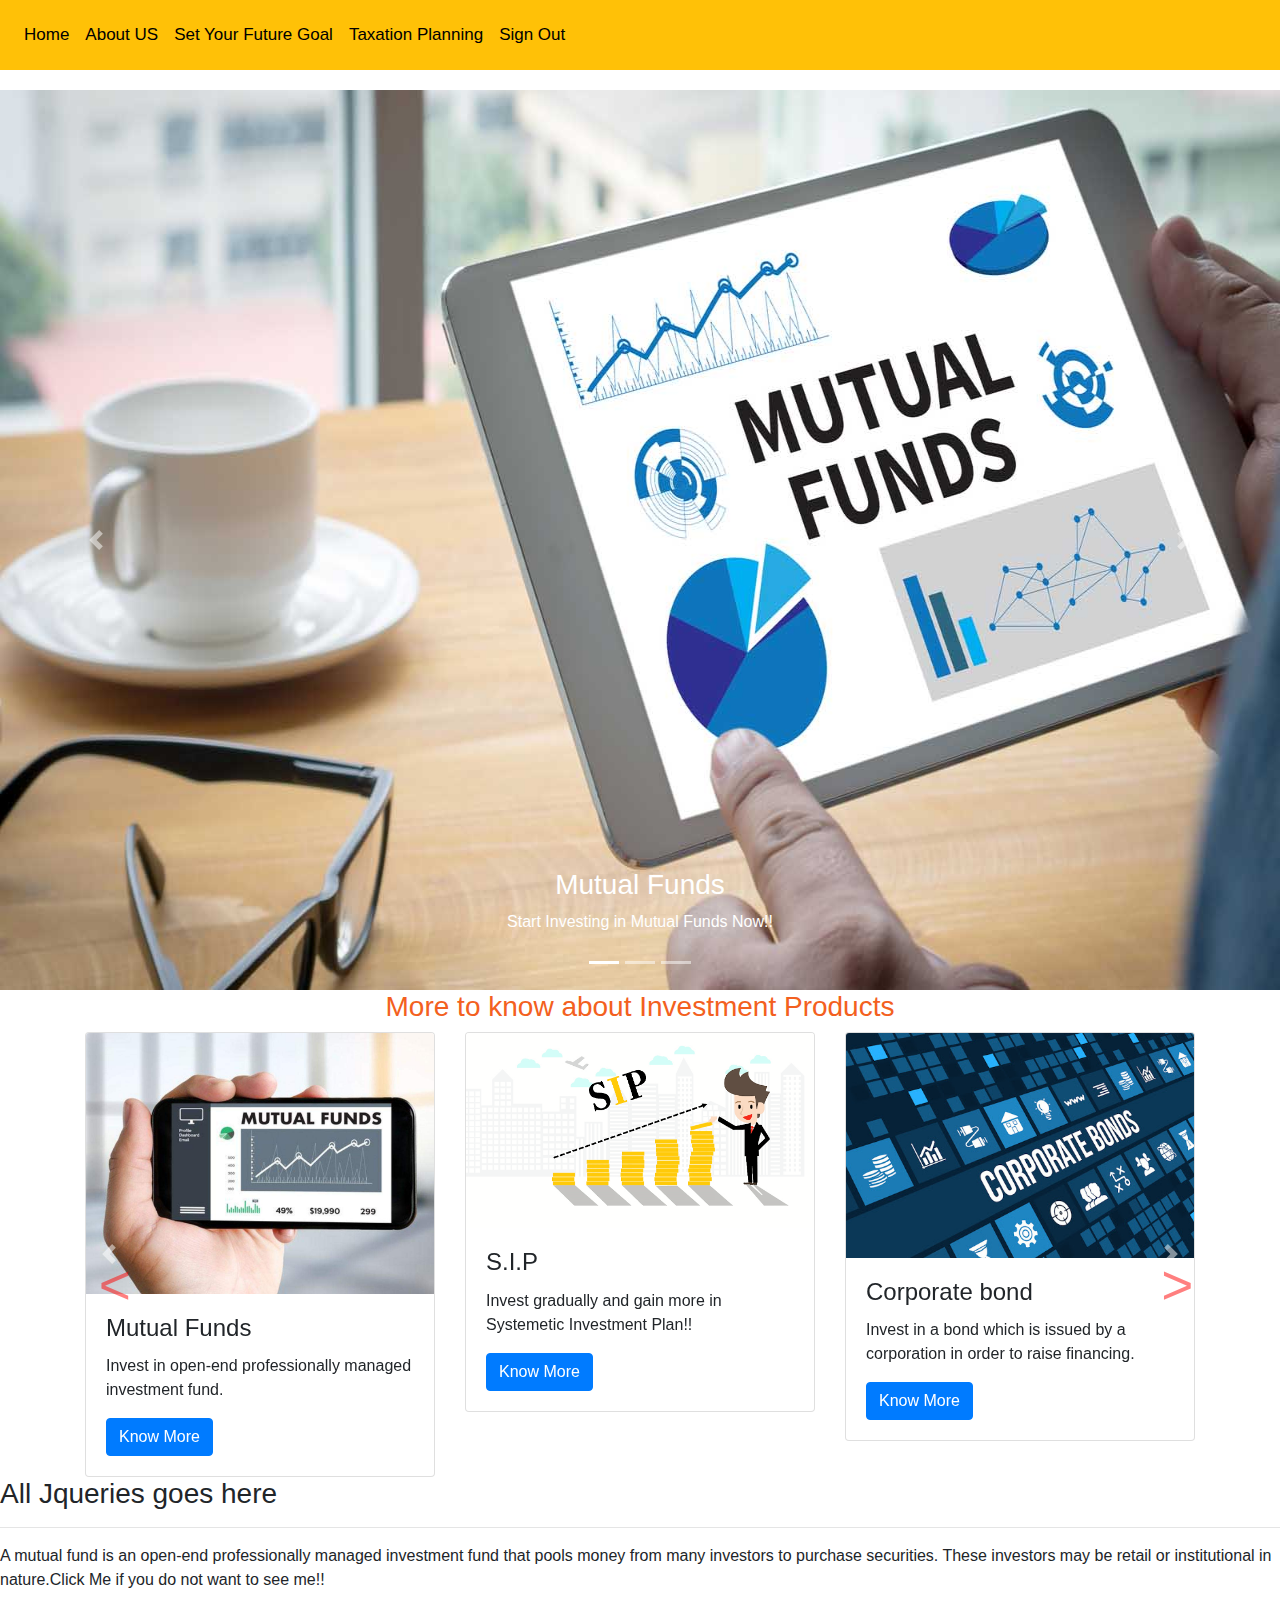
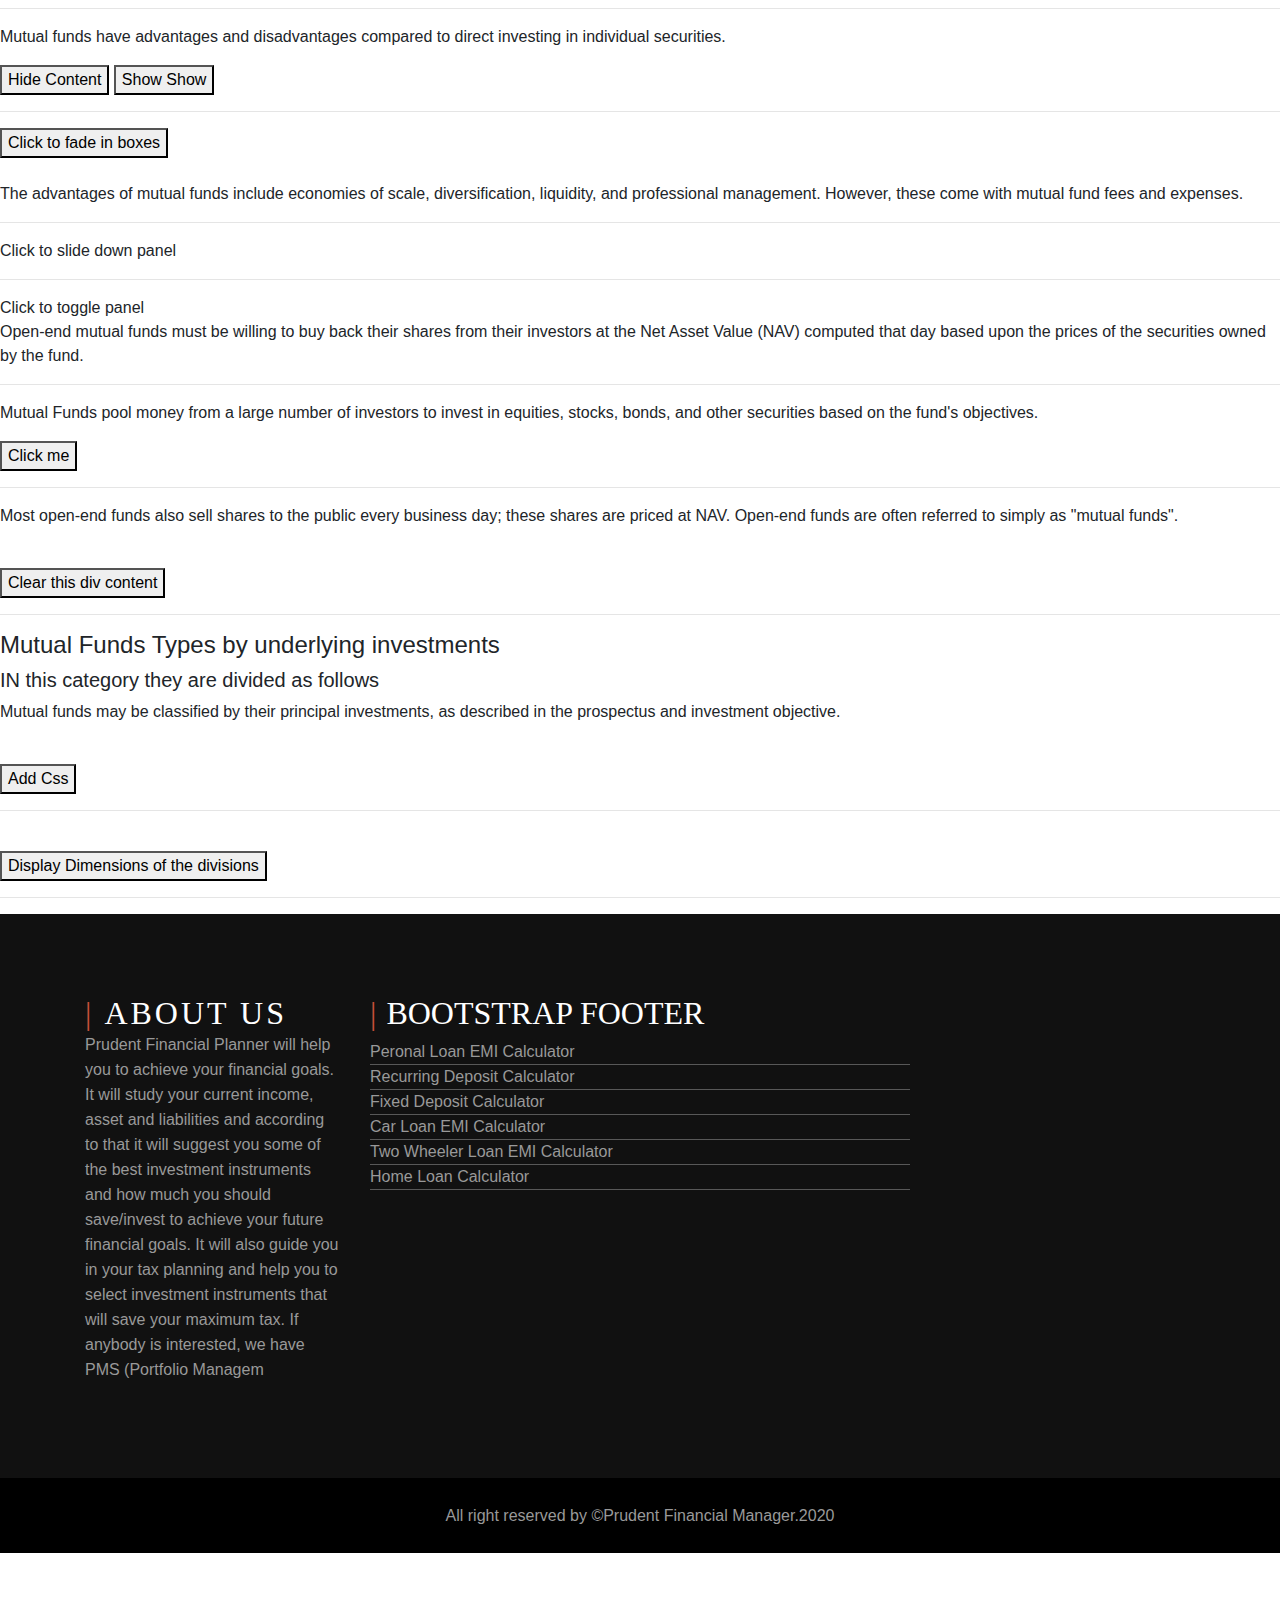
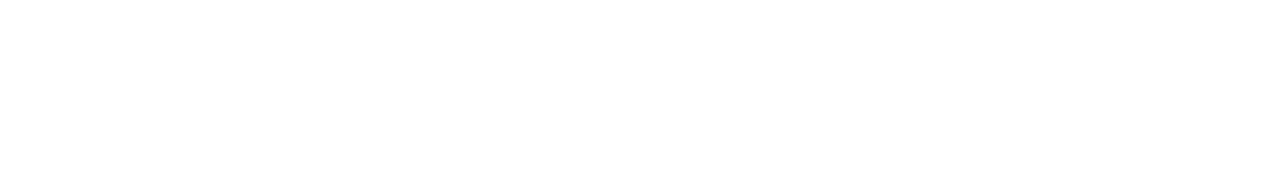
==== commit 4335d0fc: "Update home.html" ====
--- a/Prudent Financial Planner/home.html
+++ b/Prudent Financial Planner/home.html
@@ -9,68 +9,9 @@
             Welcome [Username]
           </title>        
           <style>
-            #panel, #flip {
-              padding: 5px;
-              text-align: center;
-              background-color: #c4bd54;
-              border: solid 1px #c3c3c3;
-            }
-            #panel1, #flip1 {
-              padding: 5px;
-              text-align: center;
-              background-color: #c4bd54;
-              border: solid 1px #c3c3c3;
-            }
-            .carousel-inner img {
+           .carousel-inner img {
               width: 100%;
               height: 100%;
-            }
-
-            .jquery {
-              border: 1px solid chocolate;
-              height: auto;
-              text-align: center;
-              line-height: 25px;
-              background-color: #AEFFFB;
-            }
-
-            #div2 {
-              height:auto;
-              width:300px;
-              border:1px solid black;
-              background-color:yellow;
-              margin-left: 38em;
-            }
-            #div3 {
-              height:auto;
-              width:300px;
-              border:1px solid black;
-              background-color:yellow;
-              margin-left: 38em;
-            }
-            #div4 {
-              height:auto;
-              width:300px;
-              border:1px solid black;
-              background-color:yellow;
-              margin-left: 38em;
-            }
-            hr {
-              width: 100%;
-              color: chartreuse;
-            }
-            h3 {
-              color: #FF5733;
-            }
-            .important {
-              font-weight: bold;
-              font-family: 'Times New Roman', Times, serif;
-              font-style: italic;
-            }
-
-            .colors {
-              color: blue;
-              background-color: azure;
             }
 
           </style>
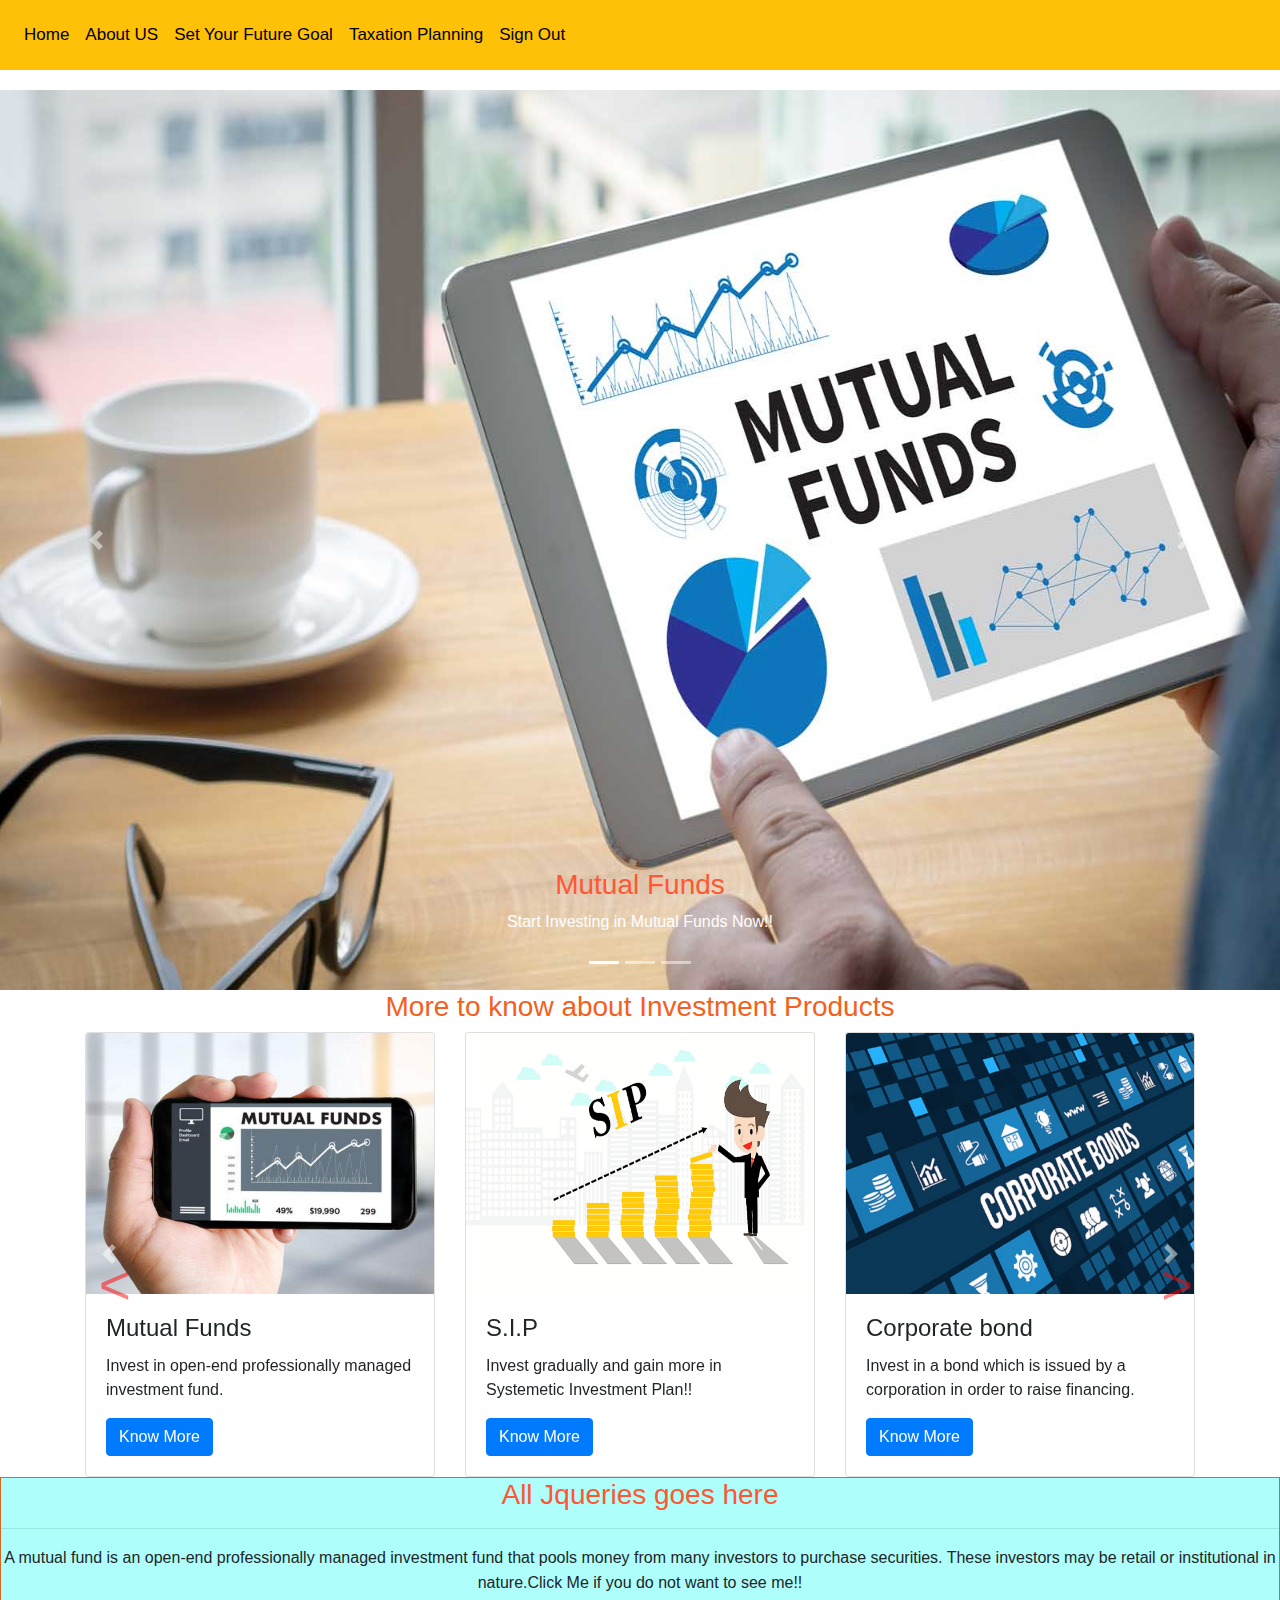
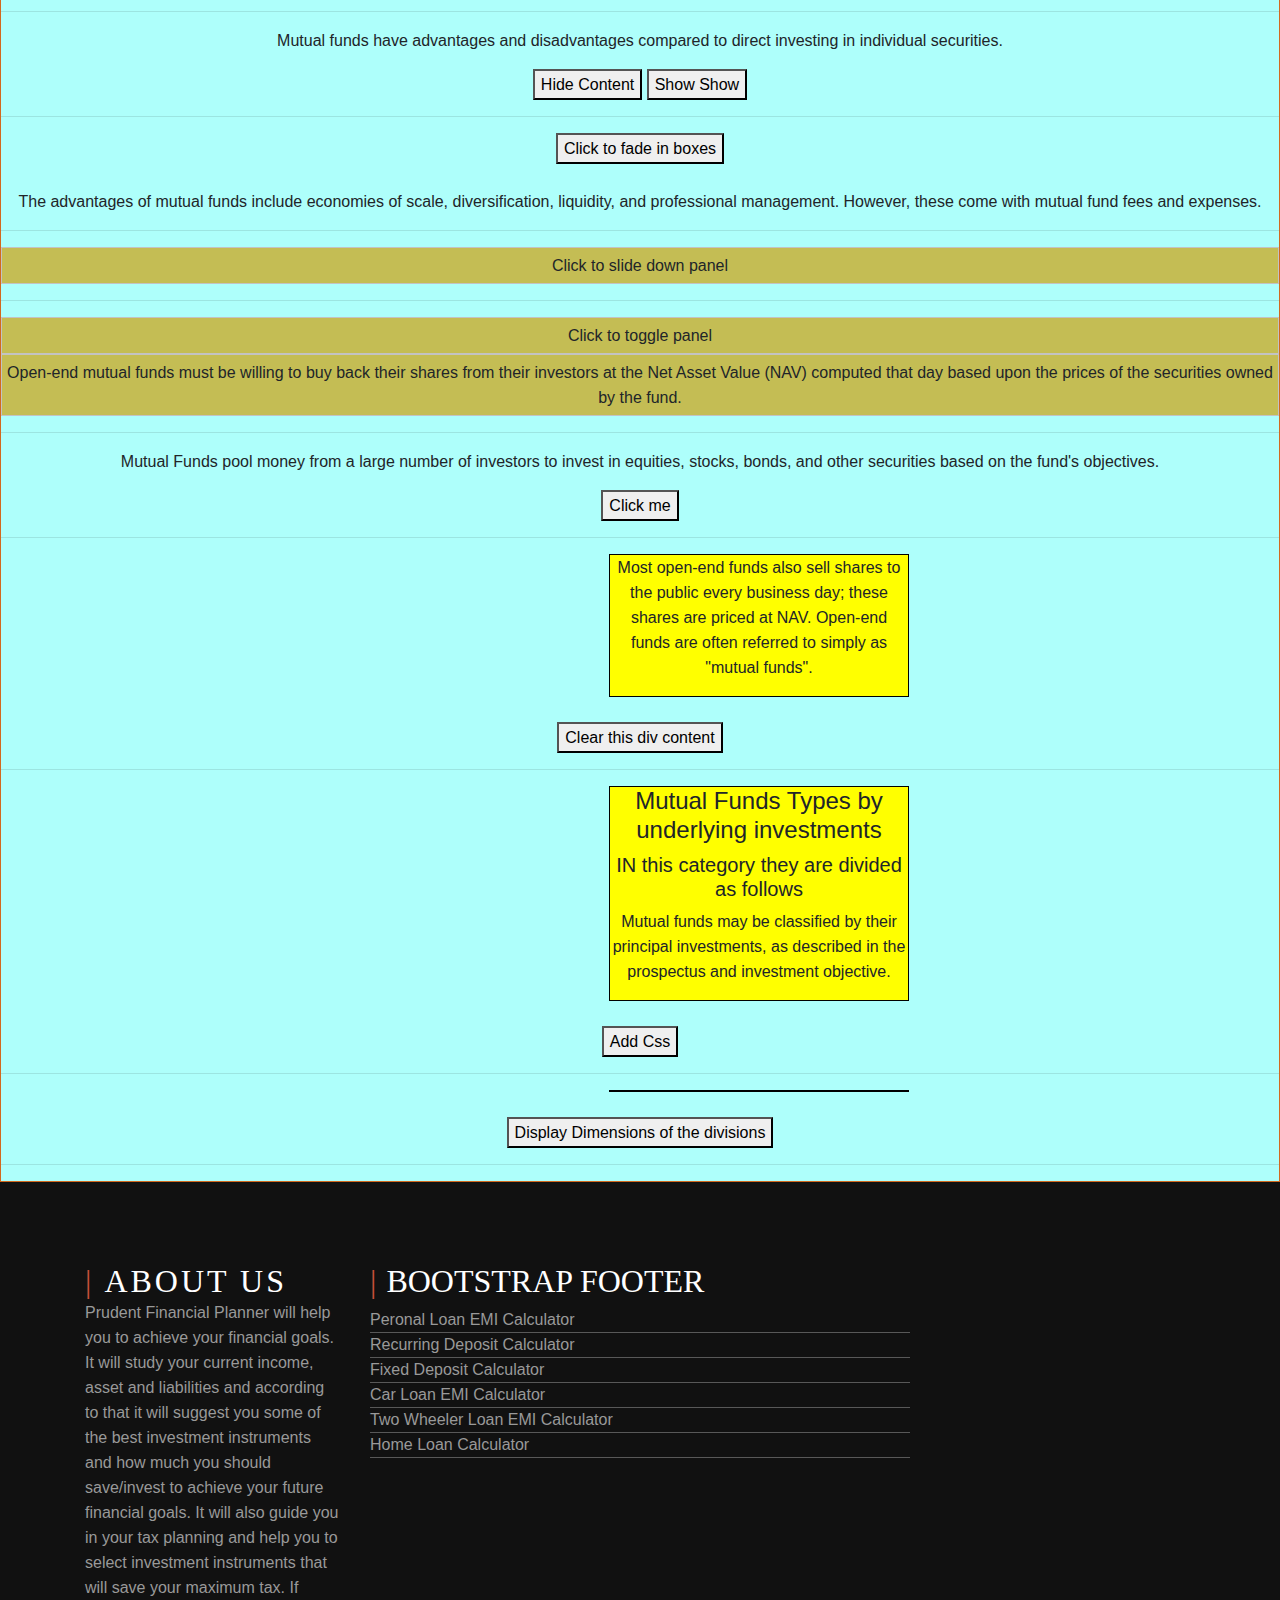
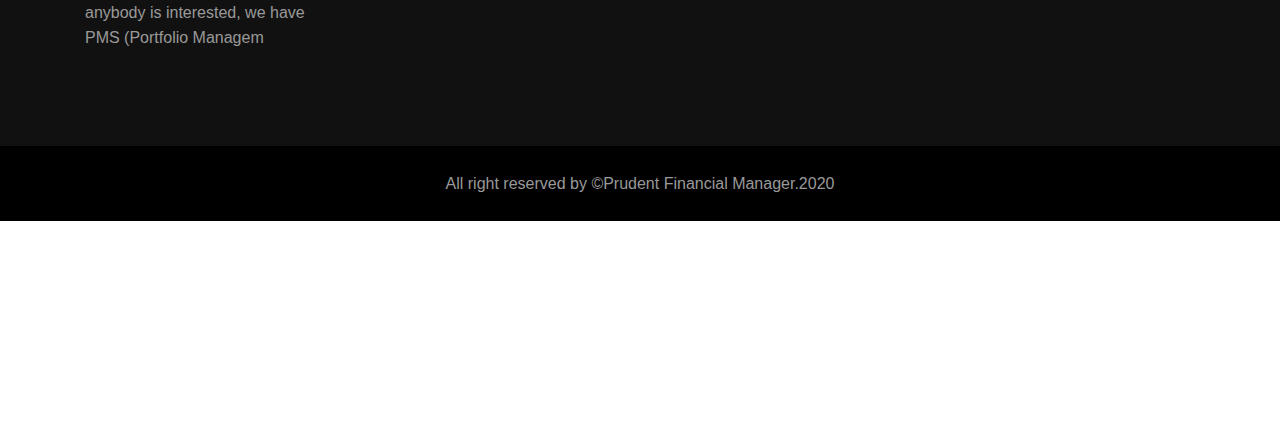
==== commit 5c933e7c: "Update home.html" ====
--- a/Prudent Financial Planner/home.html
+++ b/Prudent Financial Planner/home.html
@@ -177,7 +177,7 @@
                           </div>
 
                           <div class="col-sm-12 col-lg-4">
-                            <div class="card" style="width: auto;margin: auto;">
+                            <div class="card" style="width: auto;">
                                 <img src="Images/sip_investment.jpg" class="card-img-top" >
                                 <div class="card-body">
                                   <h4 class="card-title">S.I.P</h4>
--- a/Prudent Financial Planner/css/home_css.css
+++ b/Prudent Financial Planner/css/home_css.css
@@ -62,3 +62,64 @@
   font-size: 55px;
   color: red;
 }
+
+
+#panel, #flip {
+  padding: 5px;
+  text-align: center;
+  background-color: #c4bd54;
+  border: solid 1px #c3c3c3;
+}
+#panel1, #flip1 {
+  padding: 5px;
+  text-align: center;
+  background-color: #c4bd54;
+  border: solid 1px #c3c3c3;
+}
+
+.jquery {
+  border: 1px solid chocolate;
+  height: auto;
+  text-align: center;
+  line-height: 25px;
+  background-color: #AEFFFB;
+}
+
+#div2 {
+  height:auto;
+  width:300px;
+  border:1px solid black;
+  background-color:yellow;
+  margin-left: 38em;
+}
+#div3 {
+  height:auto;
+  width:300px;
+  border:1px solid black;
+  background-color:yellow;
+  margin-left: 38em;
+}
+#div4 {
+  height:auto;
+  width:300px;
+  border:1px solid black;
+  background-color:yellow;
+  margin-left: 38em;
+}
+hr {
+  width: 100%;
+  color: chartreuse;
+}
+h3 {
+  color: #FF5733;
+}
+.important {
+  font-weight: bold;
+  font-family: 'Times New Roman', Times, serif;
+  font-style: italic;
+}
+
+.colors {
+  color: blue;
+  background-color: azure;
+}
